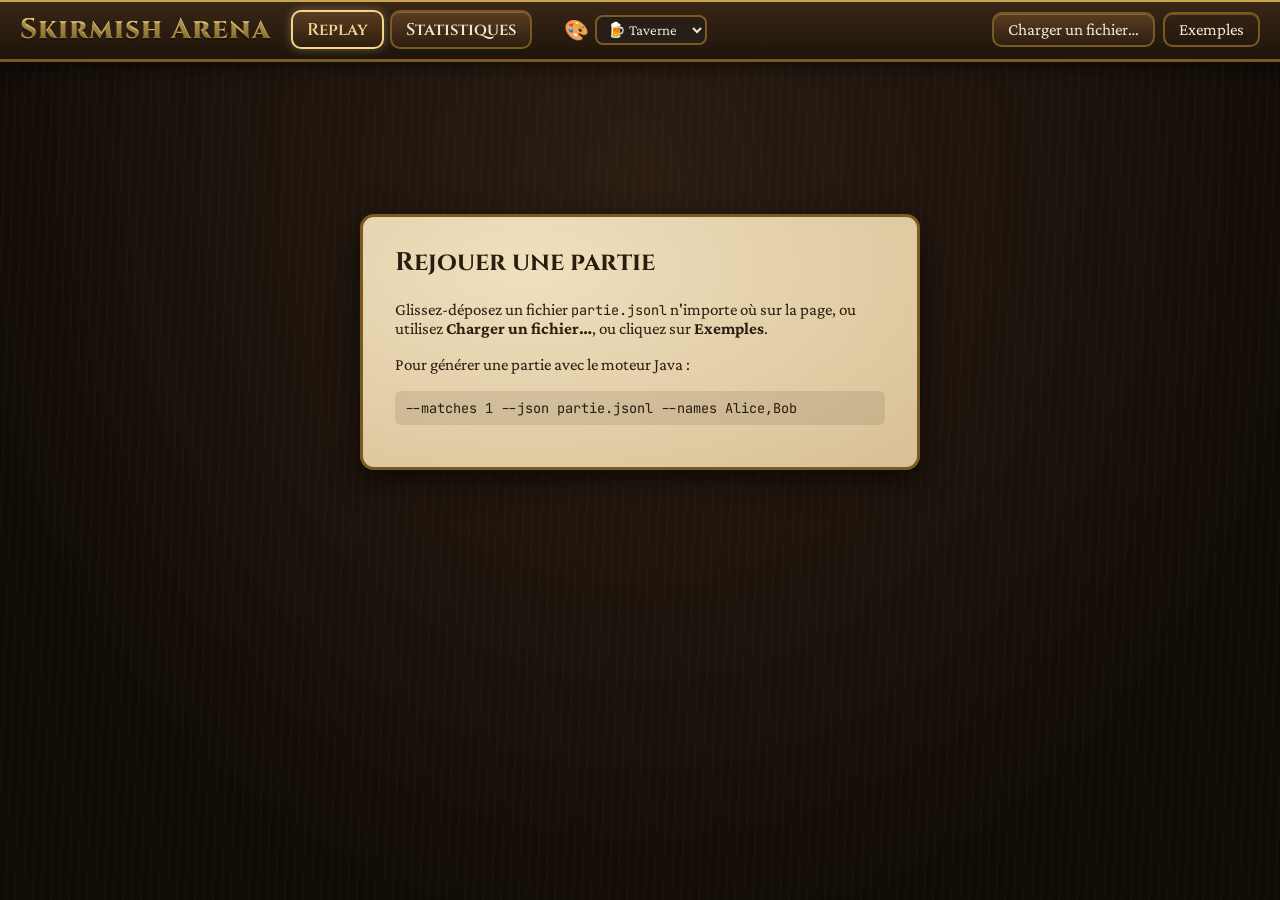
==== web/index.html @ 4227507c "Web: music themes, full-window layout, design themes with real assets - Four music themes to pick (e" ====
<!doctype html>
<html lang="fr">
<head>
  <meta charset="utf-8">
  <meta name="viewport" content="width=device-width, initial-scale=1">
  <title>Skirmish Arena</title>
  <link rel="preconnect" href="https://fonts.googleapis.com">
  <link rel="stylesheet" href="https://fonts.googleapis.com/css2?family=Cinzel:wght@600;800&family=Crimson+Pro:wght@400;600&family=JetBrains+Mono:wght@400;600&display=swap">
  <link rel="stylesheet" href="css/arena.css">
</head>
<body>
  <header class="topbar">
    <h1 class="title">Skirmish Arena</h1>
    <nav class="tabs" role="tablist">
      <button class="tab is-active" role="tab" aria-selected="true" data-tab="replay">Replay</button>
      <button class="tab" role="tab" aria-selected="false" data-tab="stats">Statistiques</button>
    </nav>
    <label class="design-picker" title="Thème du design (D)">🎨
      <select id="design-theme" aria-label="Thème du design"></select>
    </label>
    <div class="loaders">
      <label class="btn">Charger un fichier…
        <input type="file" id="file-input" accept=".jsonl,.json,.txt" hidden>
      </label>
      <button class="btn btn-ghost" id="load-samples">Exemples</button>
    </div>
  </header>

  <main>
    <section id="tab-replay" class="tab-panel" role="tabpanel">
      <div id="replay-empty" class="empty">
        <div class="empty-card">
          <h2>Rejouer une partie</h2>
          <p>Glissez-déposez un fichier <code>partie.jsonl</code> n'importe où sur la page,
            ou utilisez <b>Charger un fichier…</b>, ou cliquez sur <b>Exemples</b>.</p>
          <p>Pour générer une partie avec le moteur Java&nbsp;:</p>
          <pre>--matches 1 --json partie.jsonl --names Alice,Bob</pre>
        </div>
      </div>

      <div id="replay" class="replay" hidden>
        <div class="arena">
          <div class="board-wrap">
            <div class="board" id="board" aria-live="polite"></div>
            <div class="fx-layer" id="fx-layer" aria-hidden="true"></div>
          </div>
          <div class="controls" id="controls">
            <div class="buttons">
              <button class="ctl" data-action="start" title="Début (Home)" aria-label="Début">⏮</button>
              <button class="ctl" data-action="prev-turn" title="Tour précédent (Maj+←)" aria-label="Tour précédent">⏪</button>
              <button class="ctl" data-action="prev" title="Événement précédent (←)" aria-label="Événement précédent">◀</button>
              <button class="ctl ctl-play" data-action="play" title="Lecture / pause (Espace)" aria-label="Lecture">▶</button>
              <button class="ctl" data-action="next" title="Événement suivant (→)" aria-label="Événement suivant">▶︎|</button>
              <button class="ctl" data-action="next-turn" title="Tour suivant (Maj+→)" aria-label="Tour suivant">⏩</button>
              <button class="ctl" data-action="end" title="Fin (End)" aria-label="Fin">⏭</button>
              <div class="sound">
                <button class="ctl" id="music-toggle" aria-pressed="true" title="Musique activée (B)" aria-label="Couper la musique">🎵</button>
                <select id="music-theme" aria-label="Thème musical" title="Thème musical"></select>
                <button class="ctl" id="sound-toggle" aria-pressed="true" title="Son activé (M)" aria-label="Couper le son">🔊</button>
                <input type="range" id="volume" min="0" max="100" value="60" aria-label="Volume">
              </div>
              <button class="ctl" id="fullscreen-toggle" title="Plein écran (F)" aria-label="Plein écran" aria-pressed="false">⛶</button>
              <label class="speed">Vitesse
                <select id="speed">
                  <option value="1">×1</option>
                  <option value="2" selected>×2</option>
                  <option value="4">×4</option>
                  <option value="8">×8</option>
                </select>
              </label>
            </div>
            <input type="range" id="scrubber" min="0" max="0" value="0" aria-label="Position dans la partie">
            <div class="position" id="position"></div>
          </div>
        </div>
        <aside class="log-panel">
          <h2>Journal</h2>
          <ol class="log" id="log"></ol>
        </aside>
        <div class="overlay" id="overlay" hidden></div>
      </div>
      <details class="hp-panel" id="hp-panel" hidden>
        <summary>📈 Points de vie au fil de la partie</summary>
        <div class="hp-chart" id="hp-chart" title="Cliquez pour aller à ce moment de la partie"></div>
      </details>
    </section>

    <section id="tab-stats" class="tab-panel" role="tabpanel" hidden>
      <div id="stats-empty" class="empty">
        <div class="empty-card">
          <h2>Statistiques de N matchs</h2>
          <p>Glissez-déposez un fichier <code>stats.json</code>, ou cliquez sur <b>Exemples</b>.</p>
          <p>Pour le générer avec le moteur Java&nbsp;:</p>
          <pre>--matches 1000 --stats-json stats.json --names Alice,Bob</pre>
        </div>
      </div>
      <div id="stats" class="stats" hidden></div>
    </section>
  </main>

  <footer class="credits" id="theme-credits"></footer>

  <div class="toast" id="toast" role="alert" hidden></div>
  <div class="tooltip" id="tooltip" hidden></div>
  <div class="card-zoom" id="card-zoom" hidden></div>

  <script src="js/replay.js"></script>
  <script src="js/logformat.js"></script>
  <script src="js/stats.js"></script>
  <script src="js/sound.js"></script>
  <script src="js/visuals.js"></script>
  <script src="js/themes.js"></script>
  <script src="js/fx.js"></script>
  <script src="js/view-replay.js"></script>
  <script src="js/view-stats.js"></script>
  <script src="data/sample-match.js"></script>
  <script src="data/sample-stats.js"></script>
  <script src="js/app.js"></script>
  <script>
    if (!window.Arena || !window.Arena.ReplayView) {
      const box = document.getElementById("toast");
      box.textContent = "Les scripts de la page n'ont pas pu être chargés. Ouvrez web/index.html dans Chrome, "
        + "Edge ou Firefox depuis le dossier du projet (pas dans un aperçu), avec les dossiers js/, css/ et data/ à côté.";
      box.hidden = false;
    }
  </script>
</body>
</html>
---- web/css/arena.css ----
/* Skirmish Arena — a Hearthstone-like tavern look: dark wood, gold frames, parchment. */
:root {
  color-scheme: dark;
  --wood-1: #2b1d12;
  --wood-2: #120c07;
  --gold-1: #f4d58d;
  --gold-2: #c9a44c;
  --gold-3: #7a5a22;
  --parchment-1: #efe0bf;
  --parchment-2: #d8c095;
  --ink: #2a1c0e;
  --text-primary: #f3e9d2;
  --text-secondary: #c8b89a;
  --text-muted: #9c8b6e;
  --surface-1: #1c1712;
  --surface-2: #261e17;
  --grid: #3a3027;
  --p1: #3987e5;
  --p2: #d95926;
  --neutral: #8a8580;
  --accent: #c9a44c;
  --hp: #c0392b;
  --armor: #9aa3ad;
  --mana: #3d8bfd;
  --cat-attack: #c0392b;
  --cat-defense: #5b7c99;
  --cat-resource: #2e86de;
  --cat-utility: #27ae60;
  --font-title: "Cinzel", Georgia, serif;
  --font-body: "Crimson Pro", Georgia, serif;
  --font-mono: "JetBrains Mono", Consolas, monospace;
}

* { box-sizing: border-box; }
html, body { margin: 0; min-height: 100%; }
body {
  background:
    repeating-linear-gradient(92deg, rgba(255, 255, 255, 0.015) 0 2px, transparent 2px 9px),
    radial-gradient(ellipse at 50% 20%, var(--wood-1), var(--wood-2) 75%);
  background-color: var(--wood-2);
  color: var(--text-primary);
  font-family: var(--font-body);
  font-size: 17px;
}
button, select, input { font: inherit; }
code, pre { font-family: var(--font-mono); font-size: 0.8em; }
[hidden] { display: none !important; }

/* ---------- Top bar ---------- */
.topbar {
  display: flex; flex-wrap: wrap; align-items: center; gap: 12px 20px;
  padding: 10px 20px;
  background: linear-gradient(#3a2716, #1e140b);
  border-bottom: 3px solid var(--gold-3);
  box-shadow: 0 2px 0 var(--gold-2) inset, 0 6px 18px rgba(0, 0, 0, 0.5);
}
.title {
  margin: 0; font-family: var(--font-title); font-weight: 800; font-size: 28px; letter-spacing: 1px;
  background: linear-gradient(var(--gold-1), var(--gold-2) 60%, var(--gold-3));
  -webkit-background-clip: text; background-clip: text; color: transparent;
  text-shadow: 0 2px 0 rgba(0, 0, 0, 0.25);
}
.tabs { display: flex; gap: 6px; }
.tab, .btn, .ctl {
  cursor: pointer; color: var(--text-primary);
  background: linear-gradient(#5a3d20, #2e1e10);
  border: 2px solid var(--gold-3); border-radius: 10px;
  box-shadow: inset 0 1px 0 rgba(255, 220, 150, 0.25);
  padding: 6px 14px;
}
.tab { font-family: var(--font-title); font-weight: 600; }
.tab.is-active { border-color: var(--gold-1); color: var(--gold-1); box-shadow: 0 0 10px rgba(244, 213, 141, 0.35); }
.tab:hover, .btn:hover, .ctl:hover { border-color: var(--gold-2); }
.tab:focus-visible, .btn:focus-within, .ctl:focus-visible, select:focus-visible, input:focus-visible,
.log li:focus-visible { outline: 2px solid var(--gold-1); outline-offset: 2px; }
.loaders { margin-left: auto; display: flex; gap: 8px; }
.btn-ghost { background: transparent; }

main { padding: 16px; }

/* ---------- Empty states ---------- */
.empty { display: grid; place-items: center; min-height: 60vh; }
.empty-card {
  max-width: 560px; padding: 28px 32px; color: var(--ink);
  background: radial-gradient(ellipse at 30% 20%, var(--parchment-1), var(--parchment-2));
  border: 3px solid var(--gold-3); border-radius: 14px; box-shadow: 0 10px 30px rgba(0, 0, 0, 0.6);
}
.empty-card h2 { font-family: var(--font-title); margin-top: 0; }
.empty-card pre { background: rgba(42, 28, 14, 0.1); padding: 8px 10px; border-radius: 6px; white-space: pre-wrap; }
body.dragging .empty-card { outline: 3px dashed var(--gold-1); outline-offset: 8px; }

/* ---------- Replay layout ---------- */
/* The game fills the window under the top bar; the HP section sits below it. */
.replay {
  position: relative; display: grid; grid-template-columns: minmax(0, 1fr) 360px; gap: 16px;
  /* min-height, not height: on a small window the board keeps its size and the page scrolls
     instead of the board overlapping the controls. */
  min-height: calc(100dvh - var(--topbar-h, 64px) - 32px);
}
.arena { display: grid; grid-template-rows: 1fr auto; gap: 12px; }
@media (max-width: 1100px) { .replay { grid-template-columns: minmax(0, 1fr); } }

.board {
  position: relative; display: grid; grid-template-rows: auto auto 1fr auto 1fr auto auto; gap: 8px;
  height: 100%; min-height: 560px; padding: 14px;
  background:
    radial-gradient(ellipse at 50% 50%, rgba(255, 245, 220, 0.45), transparent 65%),
    radial-gradient(ellipse at 50% 50%, #c4aa7a, #97794f 70%, #6e5536);
  border: 12px solid transparent; border-radius: 26px;
  border-image: linear-gradient(135deg, var(--gold-1), var(--gold-3) 30%, var(--gold-2) 55%, var(--gold-3) 80%, var(--gold-1)) 1;
  box-shadow: inset 0 0 60px rgba(40, 25, 10, 0.75), 0 12px 30px rgba(0, 0, 0, 0.6);
  color: var(--ink);
}
.side { display: grid; grid-template-columns: 1fr auto 1fr; align-items: center; gap: 12px; }
.side-info { display: flex; flex-direction: column; gap: 6px; }
.side-info.right { align-items: flex-end; }

.hand { display: flex; justify-content: center; min-height: 92px; padding: 0 8px; }
.hand .card { margin: 0 -3px; transition: transform 0.2s; }
.hand .card:hover { transform: translateY(-10px) scale(1.05); z-index: 2; }

.card {
  position: relative; width: 84px; height: 96px; padding: 16px 4px 4px;
  background: linear-gradient(var(--parchment-1), var(--parchment-2));
  border: 2px solid var(--gold-3); border-radius: 8px;
  box-shadow: 0 3px 6px rgba(0, 0, 0, 0.45);
  font-size: 12px; line-height: 1.1; text-align: center; color: var(--ink);
  display: flex; flex-direction: column; justify-content: space-between;
}
.card-name { font-weight: 600; font-size: 12.5px; overflow-wrap: break-word; hyphens: auto; }
.card-cat { font-family: var(--font-mono); font-size: 9px; letter-spacing: 0.5px; color: #fff; border-radius: 3px; padding: 1px 0; }
.card[data-cat="ATTACK"] .card-cat { background: var(--cat-attack); }
.card[data-cat="DEFENSE"] .card-cat { background: var(--cat-defense); }
.card[data-cat="RESOURCE"] .card-cat { background: var(--cat-resource); }
.card[data-cat="UTILITY"] .card-cat { background: var(--cat-utility); }
.cost {
  position: absolute; top: -9px; left: -9px; width: 26px; height: 26px;
  display: grid; place-items: center; font-family: var(--font-title); font-weight: 800; font-size: 14px; color: #fff;
  background: radial-gradient(circle at 35% 30%, #9cc8ff, var(--mana) 55%, #1b4f9c);
  border: 2px solid #0e2f60; transform: rotate(45deg); border-radius: 6px;
}
.cost > span { transform: rotate(-45deg); }
.card.is-new { box-shadow: 0 0 0 3px var(--gold-1), 0 0 16px var(--gold-1); }

.hero-block { display: flex; align-items: center; gap: 16px; }
.hero {
  position: relative; width: 104px; height: 124px; border-radius: 52px 52px 18px 18px;
  display: grid; place-items: center; font-size: 46px;
  border: 5px solid var(--gold-2); box-shadow: 0 0 0 2px var(--gold-3), 0 6px 14px rgba(0, 0, 0, 0.55);
  background: radial-gradient(circle at 50% 35%, #6b5a45, #2a2117);
}
.hero[data-class="Mage"] { background: radial-gradient(circle at 50% 35%, #6f7fe0, #2c1e5c); }
.hero[data-class="Tank"] { background: radial-gradient(circle at 50% 35%, #9aa3ad, #3b424b); }
.hero[data-class="Swordsman"] { background: radial-gradient(circle at 50% 35%, #d65c4a, #5a1510); }
.hero[data-class="Assassin"] { background: radial-gradient(circle at 50% 35%, #7c6fb5, #1e1b2e); }
.hero[data-class="Cleric"] { background: radial-gradient(circle at 50% 35%, #fff1b8, #b98a19); }
.hero.is-current { box-shadow: 0 0 0 2px var(--gold-3), 0 0 22px 6px rgba(244, 213, 141, 0.8); }
.hero.is-dead { filter: grayscale(1) brightness(0.6); }
.gem {
  position: absolute; min-width: 34px; height: 34px; padding: 0 4px; display: grid; place-items: center;
  font-family: var(--font-title); font-weight: 800; font-size: 17px; color: #fff; text-shadow: 0 1px 2px #000;
  border: 2px solid #2a1c0e;
}
.gem-hp { right: -12px; bottom: -8px; border-radius: 50% 50% 50% 50% / 60% 60% 40% 40%;
  background: radial-gradient(circle at 35% 30%, #ff8a7a, var(--hp) 60%, #6b140c); }
.gem-armor { right: -12px; top: -6px; border-radius: 6px 6px 16px 16px;
  background: radial-gradient(circle at 35% 30%, #e6ebf0, var(--armor) 60%, #4a5159); }
.side-info { color: #fff6e0; text-shadow: 0 1px 2px rgba(0, 0, 0, 0.9), 0 0 6px rgba(0, 0, 0, 0.6); }
.hero-name { font-family: var(--font-title); font-weight: 800; font-size: 20px; }
.hero-label { font-size: 15px; }
.power {
  width: 58px; height: 58px; border-radius: 50%; display: grid; place-items: center; text-align: center;
  font-size: 10px; line-height: 1.05; padding: 6px; color: #fff; text-shadow: 0 1px 2px #000;
  background: radial-gradient(circle at 40% 35%, #8a6b3a, #3b2912); border: 3px solid var(--gold-2);
  position: relative;
}
.power .cost { width: 20px; height: 20px; font-size: 11px; top: -6px; left: 50%; margin-left: -10px; }
.power.is-used { filter: grayscale(0.8) brightness(0.7); box-shadow: 0 0 12px var(--gold-1); }

.mana { display: flex; gap: 3px; align-items: center; font-family: var(--font-title); font-weight: 800; font-size: 17px; }
.crystal { width: 13px; height: 13px; transform: rotate(45deg); border-radius: 3px; border: 1px solid #cfe4ff; background: rgba(10, 20, 40, 0.35); }
.crystal.is-full { background: radial-gradient(circle at 35% 30%, #cfe4ff, var(--mana) 60%, #1b4f9c); }
.crystal.is-spent { background: #274a78; border-color: #6d8fbf; }
.deck-pile { font-size: 15px; }
.badges { display: flex; gap: 4px; flex-wrap: wrap; }
.badge {
  font-size: 12px; font-family: var(--font-mono); padding: 2px 6px; border-radius: 10px; text-shadow: none;
  background: #2a1c0e; color: var(--parchment-1); border: 1px solid var(--gold-2);
}

.minions { display: flex; justify-content: center; align-items: center; gap: 10px; min-height: 104px; }
.minion {
  position: relative; width: 70px; height: 92px; border-radius: 50% / 45%;
  display: grid; place-items: center; text-align: center; font-size: 11px; font-weight: 600; line-height: 1.05;
  padding: 10px 6px; color: #fff; text-shadow: 0 1px 2px #000;
  background: radial-gradient(circle at 50% 35%, #8d7654, #3b2c19);
  border: 3px solid var(--gold-2); box-shadow: 0 4px 8px rgba(0, 0, 0, 0.5);
}
.minion.is-taunt { border-radius: 12px 12px 40% 40%; border: 5px solid #8e9aa6; box-shadow: 0 0 0 2px #3b424b, 0 4px 8px rgba(0, 0, 0, 0.5); }
.minion .stat {
  position: absolute; bottom: -8px; width: 26px; height: 26px; border-radius: 50%; display: grid; place-items: center;
  font-family: var(--font-title); font-weight: 800; font-size: 14px; border: 2px solid #2a1c0e;
}
.minion .atk { left: -6px; background: radial-gradient(circle at 35% 30%, #ffe08a, #d4a017 60%, #7a5a00); }
.minion .hp { right: -6px; background: radial-gradient(circle at 35% 30%, #ff8a7a, var(--hp) 60%, #6b140c); }
.minion .hp.is-hurt { color: #ffd0c8; }
.minion.is-acting { box-shadow: 0 0 18px 6px rgba(244, 213, 141, 0.9); transform: translateY(-4px); }
.minion.is-hit { animation: shake 0.35s; }

.center-line {
  display: grid; grid-template-columns: 1fr auto 1fr; align-items: center; gap: 10px; padding-right: 36%;
  font-family: var(--font-title); color: var(--ink);
}
.center-line::before, .center-line::after { content: ""; height: 2px; background: linear-gradient(90deg, transparent, var(--gold-3), transparent); }
.turn-banner {
  padding: 4px 18px; border-radius: 16px; font-weight: 800; font-size: 16px;
  background: linear-gradient(var(--gold-1), var(--gold-2)); border: 2px solid var(--gold-3); color: var(--ink);
  box-shadow: 0 2px 6px rgba(0, 0, 0, 0.4);
}

.action {
  position: absolute; right: 18px; top: 50%; transform: translateY(-50%); z-index: 5; pointer-events: none;
  min-width: 200px; max-width: 34%; padding: 10px 16px; border-radius: 12px; text-align: center;
  background: rgba(20, 12, 5, 0.88); color: var(--text-primary); border: 2px solid var(--gold-2);
  box-shadow: 0 8px 20px rgba(0, 0, 0, 0.6); font-size: 16px; animation: pop 0.25s ease-out;
}
.action .who { display: block; font-family: var(--font-title); color: var(--gold-1); font-size: 13px; }
.float {
  position: absolute; z-index: 6; font-family: var(--font-title); font-weight: 800; font-size: 34px;
  -webkit-text-stroke: 1.5px #1a0d05; text-shadow: 0 2px 6px #000; pointer-events: none; animation: float-up 1s ease-out forwards;
}
.float.is-damage { color: #ff5a4a; }
.float.is-heal { color: #7dff8a; }
.float.is-armor { color: #d9e2ea; }

@keyframes pop { from { transform: translateY(-50%) scale(0.85); opacity: 0; } }
@keyframes float-up { from { transform: translateY(0); opacity: 1; } to { transform: translateY(-40px); opacity: 0; } }
@keyframes shake { 25% { transform: translateX(-4px); } 75% { transform: translateX(4px); } }
@media (prefers-reduced-motion: reduce) {
  *, *::before, *::after { animation: none !important; transition: none !important; }
}

/* ---------- Controls ---------- */
.controls {
  padding: 10px 14px; border-radius: 12px;
  background: linear-gradient(#3a2716, #1e140b); border: 2px solid var(--gold-3);
  display: grid; gap: 8px;
}
.buttons { display: flex; flex-wrap: wrap; gap: 6px; align-items: center; }
.ctl { min-width: 44px; padding: 6px 10px; }
.ctl-play { min-width: 64px; color: var(--gold-1); }
.sound { display: flex; align-items: center; gap: 6px; margin-left: auto; }
.sound input { width: 90px; accent-color: var(--gold-2); }
.sound select, .speed select { background: var(--surface-2); color: var(--text-primary); border: 1px solid var(--gold-3); border-radius: 6px; padding: 3px 6px; }
#fullscreen-toggle[aria-pressed="true"] { color: var(--gold-1); border-color: var(--gold-1); }
#sound-toggle[aria-pressed="false"], #music-toggle[aria-pressed="false"] { filter: grayscale(1); opacity: 0.6; text-decoration: line-through; }
.speed { color: var(--text-secondary); display: flex; gap: 6px; align-items: center; }
.speed select { background: var(--surface-2); color: var(--text-primary); border: 1px solid var(--gold-3); border-radius: 6px; padding: 3px 6px; }
#scrubber { width: 100%; accent-color: var(--gold-2); }
.position { color: var(--text-secondary); font-size: 14px; }

/* ---------- Log ---------- */
.log-panel {
  /* height 0 + min-height 100%: the journal fills the row without making the row taller. */
  display: flex; flex-direction: column; height: 0; min-height: 100%;
  background: linear-gradient(var(--parchment-1), var(--parchment-2)); color: var(--ink);
  border: 3px solid var(--gold-3); border-radius: 12px; box-shadow: 0 10px 24px rgba(0, 0, 0, 0.5);
}
.log-panel h2 { margin: 0; padding: 8px 14px; font-family: var(--font-title); font-size: 18px; border-bottom: 2px solid var(--gold-3); }
.log { list-style: none; margin: 0; padding: 6px 0; overflow: auto; font-family: var(--font-mono); font-size: 11.5px; }
.log li { padding: 1px 10px; white-space: pre-wrap; cursor: pointer; border-left: 3px solid transparent; }
.log li:hover { background: rgba(122, 90, 34, 0.15); }
.log li.is-past { color: #5a4630; }
.log li.is-future { color: #a08c6d; }
.log li.is-current { background: rgba(201, 164, 76, 0.4); border-left-color: var(--gold-3); color: var(--ink); font-weight: 600; }
.log li.is-separator { color: #7a5a22; }

/* ---------- Overlays (setup, result) ---------- */
.overlay {
  position: absolute; inset: 0; z-index: 10; display: grid; place-items: center; padding: 20px;
  background: rgba(10, 6, 3, 0.72); border-radius: 18px;
}
.panel {
  width: min(980px, 100%); max-height: 100%; overflow: auto; padding: 20px 24px; color: var(--ink);
  background: radial-gradient(ellipse at 30% 10%, var(--parchment-1), var(--parchment-2));
  border: 4px solid var(--gold-3); border-radius: 16px; box-shadow: 0 16px 40px rgba(0, 0, 0, 0.7);
}
.panel h2 { font-family: var(--font-title); margin: 0 0 12px; text-align: center; }
.setup-grid { display: grid; grid-template-columns: repeat(auto-fit, minmax(300px, 1fr)); gap: 18px; }
.setup-player h3 { margin: 0 0 4px; font-family: var(--font-title); display: flex; align-items: center; gap: 8px; }
.setup-player .swatch { width: 12px; height: 12px; border-radius: 3px; display: inline-block; }
.setup-player dl { margin: 6px 0; display: grid; grid-template-columns: auto 1fr; gap: 2px 10px; font-size: 15px; }
.setup-player dt { font-weight: 600; }
.setup-player dd { margin: 0; }
.deck-group { margin: 4px 0; font-size: 14px; }
.deck-group b { font-family: var(--font-mono); font-size: 11px; color: #fff; padding: 1px 5px; border-radius: 3px; margin-right: 4px; }
.deck-group[data-cat="ATTACK"] b { background: var(--cat-attack); }
.deck-group[data-cat="DEFENSE"] b { background: var(--cat-defense); }
.deck-group[data-cat="RESOURCE"] b { background: var(--cat-resource); }
.deck-group[data-cat="UTILITY"] b { background: var(--cat-utility); }
.curve { display: flex; gap: 6px; align-items: flex-end; height: 70px; margin: 8px 0 18px; }
.curve div { flex: 1; background: var(--gold-3); border-radius: 4px 4px 0 0; position: relative; min-height: 2px; }
.curve div span { position: absolute; bottom: -18px; left: 0; right: 0; text-align: center; font-size: 12px; font-family: var(--font-mono); }
.curve div em { position: absolute; top: -17px; left: 0; right: 0; text-align: center; font-size: 12px; font-style: normal; }
.panel-actions { display: flex; justify-content: center; gap: 10px; margin-top: 14px; }
.panel .btn-ghost { color: var(--ink); border-color: var(--gold-3); }
.result-banner { text-align: center; font-family: var(--font-title); font-size: 34px; font-weight: 800; margin: 4px 0 10px; }
.result-table { margin: 0 auto; border-collapse: collapse; font-size: 16px; }
.result-table th, .result-table td { padding: 4px 14px; border-bottom: 1px solid rgba(122, 90, 34, 0.4); text-align: center; }

/* ---------- Statistics ---------- */
.stats { display: grid; gap: 16px; }
.stats-head { display: flex; flex-wrap: wrap; align-items: baseline; gap: 8px 16px; }
.stats-head h2 { font-family: var(--font-title); margin: 0; color: var(--gold-1); }
.stats-head p { margin: 0; color: var(--text-secondary); }
.tiles { display: grid; grid-template-columns: repeat(auto-fit, minmax(170px, 1fr)); gap: 12px; }
.tile, .chart-card {
  background: var(--surface-1); border: 2px solid var(--gold-3); border-radius: 12px; padding: 12px 14px;
  box-shadow: inset 0 1px 0 rgba(244, 213, 141, 0.12);
}
.tile .label { color: var(--text-secondary); font-size: 14px; display: flex; align-items: center; gap: 6px; }
.tile .value { font-family: var(--font-title); font-size: 30px; font-weight: 800; color: var(--text-primary); }
.tile .sub { color: var(--text-muted); font-size: 13px; }
.swatch { width: 12px; height: 12px; border-radius: 3px; display: inline-block; flex: none; }
.charts { display: grid; grid-template-columns: repeat(auto-fit, minmax(460px, 1fr)); gap: 16px; align-items: start; }
.chart-card h3 { margin: 0 0 2px; font-family: var(--font-title); font-size: 17px; color: var(--text-primary); }
.chart-card .caption { margin: 0 0 8px; color: var(--text-secondary); font-size: 14px; }
.chart-card svg { width: 100%; height: auto; display: block; overflow: visible; }
.chart-card svg text { fill: var(--text-secondary); font-family: var(--font-body); font-size: 17px; }
.chart-card svg .value-label { fill: var(--text-primary); font-weight: 600; font-size: 18px; }
.chart-card svg .axis { stroke: var(--grid); }
.chart-card svg .grid { stroke: var(--grid); stroke-dasharray: 2 4; }
.chart-card svg .mark:hover { opacity: 0.85; }
.legend { display: flex; flex-wrap: wrap; gap: 6px 16px; margin-top: 8px; color: var(--text-secondary); font-size: 14px; }
.legend span { display: inline-flex; align-items: center; gap: 6px; }
.table-toggle { justify-self: start; }
.table-wrap { max-height: 420px; overflow: auto; border: 2px solid var(--gold-3); border-radius: 12px; }
.data-table { width: 100%; border-collapse: collapse; font-family: var(--font-mono); font-size: 12px; background: var(--surface-1); }
.data-table th { position: sticky; top: 0; background: var(--surface-2); color: var(--gold-1); text-align: left; }
.data-table th, .data-table td { padding: 4px 10px; border-bottom: 1px solid var(--grid); }

/* ---------- Toast & tooltip ---------- */
.toast {
  position: fixed; left: 50%; bottom: 20px; transform: translateX(-50%); z-index: 50; max-width: 90vw;
  padding: 10px 16px; border-radius: 10px; background: #5a1510; border: 2px solid #ff8a7a; color: #fff;
}
.tooltip {
  position: fixed; z-index: 60; pointer-events: none; padding: 6px 10px; border-radius: 8px; font-size: 14px;
  background: var(--surface-2); color: var(--text-primary); border: 1px solid var(--gold-2); box-shadow: 0 6px 14px rgba(0, 0, 0, 0.5);
}

@media (max-width: 700px) {
  body { font-size: 16px; }
  main { padding: 10px; }
  .board { min-height: 0; padding: 8px; border-width: 6px; }
  .side { grid-template-columns: 1fr; justify-items: center; gap: 4px; }
  .side-info, .side-info.right { align-items: center; text-align: center; }
  .center-line { padding-right: 0; }
  .action { position: static; transform: none; max-width: none; margin: 0 auto; }
  .hand { flex-wrap: wrap; row-gap: 12px; }
  .charts { grid-template-columns: minmax(0, 1fr); }
  .hero { width: 80px; height: 96px; font-size: 34px; }
  .card { width: 64px; height: 82px; }
  .card-name { font-size: 10.5px; }
  .minion { width: 54px; height: 74px; font-size: 9px; }
  .loaders { margin-left: 0; }
}

/* ---------- Icons, card zoom ---------- */
.card-icon { font-size: 22px; line-height: 1; }
.card { padding-top: 12px; }
.minion { grid-template-rows: auto auto; align-content: center; }
.minion-icon { display: block; font-size: 24px; line-height: 1.1; text-shadow: none; }
.card-zoom { position: fixed; z-index: 70; pointer-events: none; }
.big-card {
  position: relative; width: 190px; min-height: 260px; padding: 22px 14px 12px; text-align: center; color: var(--ink);
  display: flex; flex-direction: column; align-items: center; gap: 8px;
  background: radial-gradient(ellipse at 50% 25%, #fff6de, var(--parchment-1) 40%, var(--parchment-2));
  border: 4px solid var(--gold-2); border-radius: 16px; box-shadow: 0 0 0 2px var(--gold-3), 0 16px 34px rgba(0, 0, 0, 0.7);
}
.big-card .cost { width: 40px; height: 40px; top: -14px; left: -14px; font-size: 22px; }
.big-card-art {
  width: 150px; height: 96px; display: grid; place-items: center; font-size: 58px; border-radius: 50% / 40%;
  background: radial-gradient(circle at 50% 40%, #fffaf0, #c9b28a); border: 3px solid var(--gold-3);
  box-shadow: inset 0 0 18px rgba(80, 50, 10, 0.5);
}
.big-card-name { font-family: var(--font-title); font-weight: 800; font-size: 18px; line-height: 1.1; }
.big-card-text { font-size: 16px; line-height: 1.25; min-height: 40px; }
.big-card-cat { margin-top: auto; font-family: var(--font-mono); font-size: 11px; color: #fff; padding: 2px 10px; border-radius: 8px; background: var(--gold-3); }
.big-card[data-cat="ATTACK"] .big-card-cat { background: var(--cat-attack); }
.big-card[data-cat="DEFENSE"] .big-card-cat { background: var(--cat-defense); }
.big-card[data-cat="RESOURCE"] .big-card-cat { background: var(--cat-resource); }
.big-card[data-cat="UTILITY"] .big-card-cat { background: var(--cat-utility); }

/* ---------- Effects layer ---------- */
.board-wrap { position: relative; }
@media (max-width: 1100px) { .log-panel { height: 420px; min-height: 0; } }
.fx-layer { position: absolute; inset: 0; pointer-events: none; z-index: 8; }
.fx-layer > * { position: absolute; left: 0; top: 0; transform: translate(-50%, -50%); will-change: transform, opacity; }
.fx-reveal { z-index: 3; }
.fx-reveal .big-card { box-shadow: 0 0 0 2px var(--gold-3), 0 0 40px rgba(244, 213, 141, 0.8), 0 16px 34px rgba(0, 0, 0, 0.7); }
.fx-banner { z-index: 4; white-space: nowrap; }
.fx-banner span {
  display: block; padding: 10px 60px; font-family: var(--font-title); font-weight: 800; font-size: 34px; color: var(--ink);
  background: linear-gradient(90deg, transparent, var(--gold-1) 15%, var(--gold-2) 50%, var(--gold-1) 85%, transparent);
  text-shadow: 0 1px 0 rgba(255, 255, 255, 0.5);
}
.fx-projectile { width: 34px; height: 34px; border-radius: 50%; z-index: 2; }
.fx-fire { background: radial-gradient(circle, #fff6b0, #ff9d2e 45%, #d9380f 70%, transparent 72%); box-shadow: 0 0 22px 10px rgba(255, 110, 20, 0.75), -18px 0 26px rgba(255, 60, 0, 0.4); }
.fx-frost { background: radial-gradient(circle, #ffffff, #9fe0ff 45%, #3a8ee6 70%, transparent 72%); box-shadow: 0 0 22px 8px rgba(120, 200, 255, 0.8); border-radius: 30%; }
.fx-holy { background: radial-gradient(circle, #ffffff, #ffe98a 50%, transparent 72%); box-shadow: 0 0 26px 12px rgba(255, 230, 140, 0.8); }
.fx-blade { width: 44px; height: 10px; border-radius: 5px; background: linear-gradient(90deg, #eef3f7, #9aa3ad); box-shadow: 0 0 12px 4px rgba(230, 240, 255, 0.7); }
.fx-strike { background: radial-gradient(circle, #fff, #f0c27a 50%, transparent 72%); box-shadow: 0 0 16px 6px rgba(240, 190, 110, 0.7); }
.fx-shield { width: 64px; height: 64px; border-radius: 50%; border: 5px solid #e6ebf0; box-shadow: 0 0 20px 6px rgba(220, 230, 240, 0.8), inset 0 0 18px rgba(220, 230, 240, 0.6); }
.fx-arcane { background: radial-gradient(circle, #fff, #c9a6ff 45%, #7a3df0 70%, transparent 72%); box-shadow: 0 0 20px 8px rgba(160, 110, 255, 0.7); }
.fx-wave { width: 60px; height: 60px; border-radius: 50%; border: 6px solid rgba(255, 230, 140, 0.9); box-shadow: 0 0 30px rgba(255, 230, 140, 0.8); }
.fx-wave.fx-blade { height: 60px; background: none; border-color: rgba(230, 240, 255, 0.9); border-style: dashed; }
.fx-flash { width: 120px; height: 120px; border-radius: 50%; background: radial-gradient(circle, rgba(255, 90, 60, 0.95), rgba(255, 40, 20, 0.4) 45%, transparent 70%); }
.fx-vignette { left: 50%; top: 50%; width: 100%; height: 100%; background: radial-gradient(ellipse at center, transparent 45%, rgba(200, 20, 10, 0.55)); }
.fx-particle { width: 8px; height: 8px; border-radius: 50%; }
.fx-particle.is-red { background: #ff6a3d; box-shadow: 0 0 6px #ff3b1f; }
.fx-particle.is-white { background: #f4f7fa; box-shadow: 0 0 6px #fff; }
.fx-particle.is-gold { background: var(--gold-1); box-shadow: 0 0 8px var(--gold-1); }
.fx-particle.is-green { background: #7dff8a; box-shadow: 0 0 8px #3fe060; }
.fx-particle.is-poison { background: #9be15d; box-shadow: 0 0 6px #4caf50; width: 10px; height: 10px; }
.fx-particle.is-frost { background: #d9f3ff; box-shadow: 0 0 8px #7cc8ff; border-radius: 2px; }
.fx-particle.is-stone { background: #8d7654; border-radius: 2px; }
.fx-aura { width: 150px; height: 150px; border-radius: 50%; }
.fx-aura.fx-heal { background: radial-gradient(circle, rgba(125, 255, 138, 0.55), transparent 65%); }
.fx-aura.fx-armor { border: 6px solid rgba(220, 230, 240, 0.9); box-shadow: 0 0 24px rgba(220, 230, 240, 0.8), inset 0 0 24px rgba(220, 230, 240, 0.5); }
.fx-aura.fx-frost { background: radial-gradient(circle, rgba(220, 245, 255, 0.8), rgba(120, 200, 255, 0.4) 50%, transparent 68%); }
.fx-aura.fx-poison { background: radial-gradient(circle, rgba(155, 225, 93, 0.6), transparent 65%); }
.fx-aura.fx-evade { background: radial-gradient(circle, rgba(255, 255, 255, 0.5), transparent 60%); }
.fx-aura.fx-buff { background: radial-gradient(circle, rgba(244, 213, 141, 0.6), transparent 65%); }
.fx-dust { width: 90px; height: 28px; border-radius: 50%; background: radial-gradient(ellipse, rgba(120, 95, 60, 0.7), transparent 70%); }
.fx-ghost { z-index: 1; }
.fx-rays {
  width: 420px; height: 420px; border-radius: 50%; z-index: 0;
  background: repeating-conic-gradient(rgba(244, 213, 141, 0.55) 0 10deg, transparent 10deg 24deg);
  mask-image: radial-gradient(circle, #000 20%, transparent 70%); -webkit-mask-image: radial-gradient(circle, #000 20%, transparent 70%);
}
.fx-confetti { width: 9px; height: 14px; border-radius: 2px; transform: none; }

/* ---------- HP chart ---------- */
.hp-panel {
  margin-top: 16px; border-radius: 12px; background: var(--surface-1); border: 2px solid var(--gold-3);
}
.hp-panel > summary {
  cursor: pointer; list-style: none; padding: 8px 14px; font-family: var(--font-title); font-size: 16px;
  color: var(--gold-1); display: flex; align-items: center; gap: 8px; user-select: none;
}
.hp-panel > summary::-webkit-details-marker { display: none; }
.hp-panel > summary::after { content: "▾"; margin-left: auto; transition: transform 0.2s; }
.hp-panel:not([open]) > summary::after { transform: rotate(-90deg); }
.hp-panel > summary:hover { color: #fff3cf; }
.hp-panel > summary:focus-visible { outline: 2px solid var(--gold-1); outline-offset: 2px; border-radius: 10px; }
.hp-chart { padding: 0 12px 4px; cursor: pointer; }
.hp-head { display: flex; flex-wrap: wrap; justify-content: flex-end; gap: 6px 16px; color: var(--text-secondary); font-size: 14px; }
.hp-head .legend { margin: 0; }
.hp-chart svg { width: 100%; height: auto; display: block; overflow: visible; }
.hp-chart svg text { fill: var(--text-secondary); font-family: var(--font-body); font-size: 13px; }
.hp-chart .grid { stroke: var(--grid); stroke-dasharray: 2 4; }
.hp-chart .hp-dot { stroke: var(--surface-1); stroke-width: 2; }
.hp-chart .hp-label { fill: var(--text-primary); font-weight: 600; }
.hp-chart .hp-star { fill: var(--gold-1); font-size: 15px; }
.hp-chart .hp-cursor line { stroke: var(--gold-1); stroke-width: 2; }
@media (max-width: 700px) { .big-card { width: 160px; min-height: 220px; } .fx-banner span { font-size: 22px; padding: 8px 30px; } }

/* ---------- Short windows (laptops): a denser board so the game still fits on one screen ---------- */
@media (max-height: 900px) and (min-width: 1101px) {
  main { padding: 10px 16px; }
  .board { gap: 4px; padding: 8px; border-width: 8px; min-height: 0; }
  .hero { width: 76px; height: 90px; font-size: 34px; }
  .hand { min-height: 70px; }
  .card { width: 64px; height: 72px; padding-top: 12px; }
  .minions { min-height: 78px; }
  .minion { width: 56px; height: 72px; padding: 6px 4px; }
  .minion-icon { font-size: 18px; }
  .power { width: 46px; height: 46px; font-size: 9px; }
  .controls { padding: 6px 10px; gap: 4px; }
}

/* ---------- Design themes (web/js/themes.js) ---------- */
/* Pictures from a theme: sized by the box that holds them, like the emoji they replace. */
.art { display: block; width: 1.25em; height: 1.25em; object-fit: contain; margin: 0 auto; pointer-events: none; }
.hero-art .art { width: 72px; height: 72px; }
.big-card-art .art { width: 96px; height: 96px; }
.setup-art .art { display: inline-block; width: 1.1em; height: 1.1em; vertical-align: -0.15em; }
.design-picker { display: flex; align-items: center; gap: 6px; margin-left: 12px; font-size: 20px; }
.design-picker select, #music-theme {
  color: var(--text-primary); background: var(--surface-2); border: 2px solid var(--gold-3); border-radius: 8px; padding: 4px 6px; font-size: 15px;
}
.credits { padding: 4px 16px 12px; font-size: 12px; color: var(--text-muted); text-align: right; }

/* Grimoire: night-blue stone, arcane violet, gold engraved SVG icons (game-icons.net). */
[data-theme="grimoire"] {
  --wood-1: #1d2140; --wood-2: #07081a;
  --gold-1: #f4d58d; --gold-2: #b9a0e8; --gold-3: #4b3c7a;
  --parchment-1: #2b2d4f; --parchment-2: #1b1c38; --ink: #e7e2ff;
  --text-primary: #ece8ff; --text-secondary: #b7b0d9; --text-muted: #8a84ad;
  --surface-2: #1e1f3d;
  --font-title: "Cinzel", Georgia, serif;
}
[data-theme="grimoire"] .topbar, [data-theme="grimoire"] .controls { background: linear-gradient(#262a52, #0e0f24); }
[data-theme="plein-air"] .topbar, [data-theme="plein-air"] .controls { background: linear-gradient(#2f7fb5, #1b5580); }
[data-theme="grimoire"] body {
  background:
    radial-gradient(circle at 20% 10%, rgba(185, 160, 232, 0.12), transparent 40%),
    radial-gradient(ellipse at 50% 20%, var(--wood-1), var(--wood-2) 75%);
}
[data-theme="grimoire"] .board {
  background:
    radial-gradient(ellipse at 50% 50%, rgba(185, 160, 232, 0.18), transparent 60%),
    repeating-conic-gradient(from 45deg, #232548 0 25%, #1d1f3f 0 50%) 0 0 / 48px 48px;
  color: var(--ink);
}
[data-theme="grimoire"] .hero,
[data-theme="grimoire"] .minion { background: radial-gradient(circle at 50% 35%, #3c3470, #120f2a); }
[data-theme="grimoire"] .card { color: var(--ink); }
[data-theme="grimoire"] .card-icon .art, [data-theme="grimoire"] .minion-icon .art { filter: drop-shadow(0 0 3px rgba(244, 213, 141, 0.6)); }
[data-theme="grimoire"] .side-info, [data-theme="grimoire"] .center-line { color: var(--ink); }

/* Plein air: a sunny meadow (JPG built from Kenney CC0 hex tiles), heroes as their home tile (PNG). */
[data-theme="plein-air"] {
  --wood-1: #5fa8d3; --wood-2: #1f5f8b;
  --gold-1: #fff3c4; --gold-2: #f2c14e; --gold-3: #8a5a19;
  --parchment-1: #fffaf0; --parchment-2: #f3e3c3;
}
[data-theme="plein-air"] body { background: linear-gradient(#8fd3f4, #3d8fc4 60%, #2d6e98); }
[data-theme="plein-air"] .board {
  background: linear-gradient(rgba(255, 255, 240, 0.18), rgba(255, 255, 240, 0.18)),
    url("../assets/plein-air/meadow.jpg") center / 720px auto repeat;
  box-shadow: inset 0 0 40px rgba(0, 40, 0, 0.45), 0 12px 30px rgba(0, 0, 0, 0.4);
}
[data-theme="plein-air"] .hero { background: radial-gradient(circle at 50% 35%, #bfe8ff, #4f9cc9); }
[data-theme="plein-air"] .hero-art .art { width: 84px; height: 98px; }
[data-theme="plein-air"] .minion {
  background: url("../assets/plein-air/minion-base.png") center / 100% auto no-repeat;
  border: none; border-radius: 0; box-shadow: none; filter: drop-shadow(0 4px 4px rgba(0, 0, 0, 0.45));
}
[data-theme="plein-air"] .minion.is-taunt { border: none; filter: drop-shadow(0 0 0 #3b424b) drop-shadow(0 0 4px #8e9aa6); }
[data-theme="plein-air"] .center-line, [data-theme="plein-air"] .side-info { color: #fff; text-shadow: 0 1px 3px rgba(0, 0, 0, 0.9); }
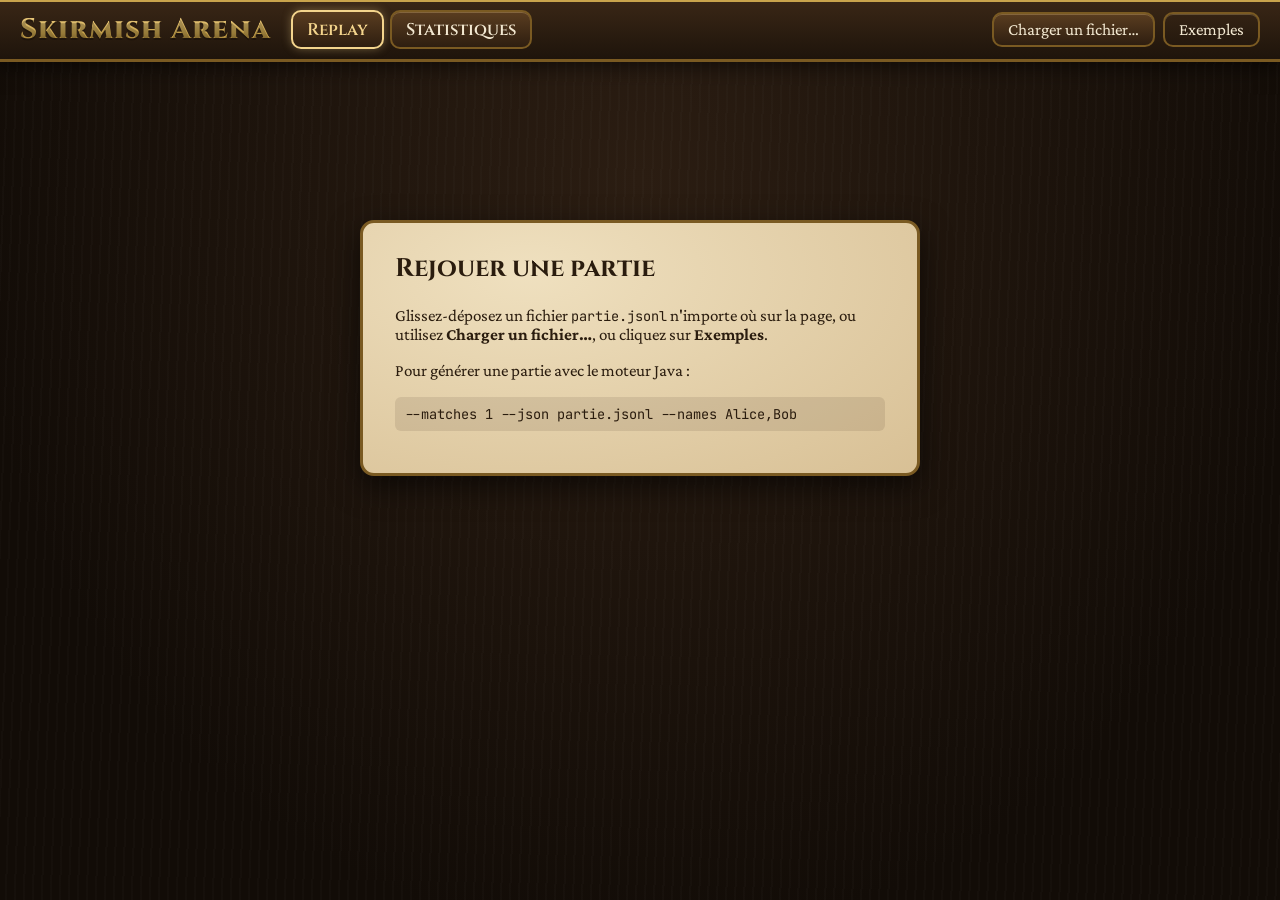
==== commit e853dae3: "Show the AIs talking in the web replay: speech bubbles, dialogue panel, THINK/SAY log lines Co-Autho" ====
--- a/web/index.html
+++ b/web/index.html
@@ -15,9 +15,6 @@
       <button class="tab is-active" role="tab" aria-selected="true" data-tab="replay">Replay</button>
       <button class="tab" role="tab" aria-selected="false" data-tab="stats">Statistiques</button>
     </nav>
-    <label class="design-picker" title="Thème du design (D)">🎨
-      <select id="design-theme" aria-label="Thème du design"></select>
-    </label>
     <div class="loaders">
       <label class="btn">Charger un fichier…
         <input type="file" id="file-input" accept=".jsonl,.json,.txt" hidden>
@@ -44,6 +41,7 @@
             <div class="board" id="board" aria-live="polite"></div>
             <div class="fx-layer" id="fx-layer" aria-hidden="true"></div>
           </div>
+          <div class="hp-chart" id="hp-chart" title="Cliquez pour aller à ce moment de la partie"></div>
           <div class="controls" id="controls">
             <div class="buttons">
               <button class="ctl" data-action="start" title="Début (Home)" aria-label="Début">⏮</button>
@@ -55,11 +53,9 @@
               <button class="ctl" data-action="end" title="Fin (End)" aria-label="Fin">⏭</button>
               <div class="sound">
                 <button class="ctl" id="music-toggle" aria-pressed="true" title="Musique activée (B)" aria-label="Couper la musique">🎵</button>
-                <select id="music-theme" aria-label="Thème musical" title="Thème musical"></select>
                 <button class="ctl" id="sound-toggle" aria-pressed="true" title="Son activé (M)" aria-label="Couper le son">🔊</button>
                 <input type="range" id="volume" min="0" max="100" value="60" aria-label="Volume">
               </div>
-              <button class="ctl" id="fullscreen-toggle" title="Plein écran (F)" aria-label="Plein écran" aria-pressed="false">⛶</button>
               <label class="speed">Vitesse
                 <select id="speed">
                   <option value="1">×1</option>
@@ -74,15 +70,13 @@
           </div>
         </div>
         <aside class="log-panel">
+          <h2 id="dialogue-title" hidden>Dialogue</h2>
+          <ol class="dialogue" id="dialogue" aria-live="polite" hidden></ol>
           <h2>Journal</h2>
           <ol class="log" id="log"></ol>
         </aside>
         <div class="overlay" id="overlay" hidden></div>
       </div>
-      <details class="hp-panel" id="hp-panel" hidden>
-        <summary>📈 Points de vie au fil de la partie</summary>
-        <div class="hp-chart" id="hp-chart" title="Cliquez pour aller à ce moment de la partie"></div>
-      </details>
     </section>
 
     <section id="tab-stats" class="tab-panel" role="tabpanel" hidden>
@@ -98,8 +92,6 @@
     </section>
   </main>
 
-  <footer class="credits" id="theme-credits"></footer>
-
   <div class="toast" id="toast" role="alert" hidden></div>
   <div class="tooltip" id="tooltip" hidden></div>
   <div class="card-zoom" id="card-zoom" hidden></div>
@@ -109,7 +101,6 @@
   <script src="js/stats.js"></script>
   <script src="js/sound.js"></script>
   <script src="js/visuals.js"></script>
-  <script src="js/themes.js"></script>
   <script src="js/fx.js"></script>
   <script src="js/view-replay.js"></script>
   <script src="js/view-stats.js"></script>
--- a/web/css/arena.css
+++ b/web/css/arena.css
@@ -90,19 +90,12 @@
 body.dragging .empty-card { outline: 3px dashed var(--gold-1); outline-offset: 8px; }
 
 /* ---------- Replay layout ---------- */
-/* The game fills the window under the top bar; the HP section sits below it. */
-.replay {
-  position: relative; display: grid; grid-template-columns: minmax(0, 1fr) 360px; gap: 16px;
-  /* min-height, not height: on a small window the board keeps its size and the page scrolls
-     instead of the board overlapping the controls. */
-  min-height: calc(100dvh - var(--topbar-h, 64px) - 32px);
-}
-.arena { display: grid; grid-template-rows: 1fr auto; gap: 12px; }
+.replay { position: relative; display: grid; grid-template-columns: minmax(0, 1fr) 380px; gap: 16px; }
 @media (max-width: 1100px) { .replay { grid-template-columns: minmax(0, 1fr); } }
 
 .board {
   position: relative; display: grid; grid-template-rows: auto auto 1fr auto 1fr auto auto; gap: 8px;
-  height: 100%; min-height: 560px; padding: 14px;
+  min-height: 640px; padding: 14px;
   background:
     radial-gradient(ellipse at 50% 50%, rgba(255, 245, 220, 0.45), transparent 65%),
     radial-gradient(ellipse at 50% 50%, #c4aa7a, #97794f 70%, #6e5536);
@@ -242,7 +235,7 @@
 
 /* ---------- Controls ---------- */
 .controls {
-  padding: 10px 14px; border-radius: 12px;
+  margin-top: 12px; padding: 10px 14px; border-radius: 12px;
   background: linear-gradient(#3a2716, #1e140b); border: 2px solid var(--gold-3);
   display: grid; gap: 8px;
 }
@@ -251,8 +244,6 @@
 .ctl-play { min-width: 64px; color: var(--gold-1); }
 .sound { display: flex; align-items: center; gap: 6px; margin-left: auto; }
 .sound input { width: 90px; accent-color: var(--gold-2); }
-.sound select, .speed select { background: var(--surface-2); color: var(--text-primary); border: 1px solid var(--gold-3); border-radius: 6px; padding: 3px 6px; }
-#fullscreen-toggle[aria-pressed="true"] { color: var(--gold-1); border-color: var(--gold-1); }
 #sound-toggle[aria-pressed="false"], #music-toggle[aria-pressed="false"] { filter: grayscale(1); opacity: 0.6; text-decoration: line-through; }
 .speed { color: var(--text-secondary); display: flex; gap: 6px; align-items: center; }
 .speed select { background: var(--surface-2); color: var(--text-primary); border: 1px solid var(--gold-3); border-radius: 6px; padding: 3px 6px; }
@@ -261,14 +252,30 @@
 
 /* ---------- Log ---------- */
 .log-panel {
-  /* height 0 + min-height 100%: the journal fills the row without making the row taller. */
-  display: flex; flex-direction: column; height: 0; min-height: 100%;
+  display: flex; flex-direction: column; max-height: calc(100vh - 110px); min-height: 400px;
   background: linear-gradient(var(--parchment-1), var(--parchment-2)); color: var(--ink);
   border: 3px solid var(--gold-3); border-radius: 12px; box-shadow: 0 10px 24px rgba(0, 0, 0, 0.5);
 }
 .log-panel h2 { margin: 0; padding: 8px 14px; font-family: var(--font-title); font-size: 18px; border-bottom: 2px solid var(--gold-3); }
 .log { list-style: none; margin: 0; padding: 6px 0; overflow: auto; font-family: var(--font-mono); font-size: 11.5px; }
 .log li { padding: 1px 10px; white-space: pre-wrap; cursor: pointer; border-left: 3px solid transparent; }
+.log li.is-say { color: #1f4e8c; font-weight: 600; }
+.log li.is-think { color: #6b5a45; font-style: italic; }
+.dialogue { list-style: none; margin: 0; padding: 6px 10px; flex: 0 0 auto; height: 230px; overflow: auto; font-size: 15px;
+  border-bottom: 2px solid var(--gold-3); display: flex; flex-direction: column; gap: 6px; }
+.dialogue li { max-width: 88%; padding: 6px 10px; border-radius: 12px; background: #fff8e6;
+  box-shadow: 0 1px 3px rgba(0, 0, 0, 0.25); }
+.dialogue li.is-p1 { align-self: flex-start; border-left: 4px solid var(--p1); }
+.dialogue li.is-p2 { align-self: flex-end; border-right: 4px solid var(--p2); }
+.dialogue-round { font-family: var(--font-mono); font-size: 11px; color: var(--text-muted); }
+.speech { position: relative; max-width: 260px; padding: 8px 12px; border-radius: 14px; background: #fffaf0;
+  color: var(--ink); box-shadow: 0 3px 8px rgba(0, 0, 0, 0.45); text-shadow: none; font-size: 15px; }
+.speech::before { content: ""; position: absolute; left: -8px; top: 14px; border: 8px solid transparent;
+  border-left: 0; border-right-color: #fffaf0; }
+.speech.is-fresh { animation: speech-pop 0.35s ease-out; box-shadow: 0 0 0 2px var(--gold-2), 0 3px 10px rgba(0, 0, 0, 0.5); }
+.speech-say { font-weight: 600; }
+.speech-think { margin-top: 4px; font-size: 13px; font-style: italic; color: #6b5a45; }
+@keyframes speech-pop { from { transform: scale(0.85); opacity: 0; } to { transform: scale(1); opacity: 1; } }
 .log li:hover { background: rgba(122, 90, 34, 0.15); }
 .log li.is-past { color: #5a4630; }
 .log li.is-future { color: #a08c6d; }
@@ -394,7 +401,6 @@
 
 /* ---------- Effects layer ---------- */
 .board-wrap { position: relative; }
-@media (max-width: 1100px) { .log-panel { height: 420px; min-height: 0; } }
 .fx-layer { position: absolute; inset: 0; pointer-events: none; z-index: 8; }
 .fx-layer > * { position: absolute; left: 0; top: 0; transform: translate(-50%, -50%); will-change: transform, opacity; }
 .fx-reveal { z-index: 3; }
@@ -442,20 +448,12 @@
 .fx-confetti { width: 9px; height: 14px; border-radius: 2px; transform: none; }
 
 /* ---------- HP chart ---------- */
-.hp-panel {
-  margin-top: 16px; border-radius: 12px; background: var(--surface-1); border: 2px solid var(--gold-3);
-}
-.hp-panel > summary {
-  cursor: pointer; list-style: none; padding: 8px 14px; font-family: var(--font-title); font-size: 16px;
-  color: var(--gold-1); display: flex; align-items: center; gap: 8px; user-select: none;
-}
-.hp-panel > summary::-webkit-details-marker { display: none; }
-.hp-panel > summary::after { content: "▾"; margin-left: auto; transition: transform 0.2s; }
-.hp-panel:not([open]) > summary::after { transform: rotate(-90deg); }
-.hp-panel > summary:hover { color: #fff3cf; }
-.hp-panel > summary:focus-visible { outline: 2px solid var(--gold-1); outline-offset: 2px; border-radius: 10px; }
-.hp-chart { padding: 0 12px 4px; cursor: pointer; }
-.hp-head { display: flex; flex-wrap: wrap; justify-content: flex-end; gap: 6px 16px; color: var(--text-secondary); font-size: 14px; }
+.hp-chart {
+  margin-top: 12px; padding: 8px 12px 4px; border-radius: 12px; cursor: pointer;
+  background: var(--surface-1); border: 2px solid var(--gold-3);
+}
+.hp-chart:empty { display: none; }
+.hp-head { display: flex; flex-wrap: wrap; justify-content: space-between; gap: 6px 16px; color: var(--text-secondary); font-size: 14px; }
 .hp-head .legend { margin: 0; }
 .hp-chart svg { width: 100%; height: auto; display: block; overflow: visible; }
 .hp-chart svg text { fill: var(--text-secondary); font-family: var(--font-body); font-size: 13px; }
@@ -465,78 +463,3 @@
 .hp-chart .hp-star { fill: var(--gold-1); font-size: 15px; }
 .hp-chart .hp-cursor line { stroke: var(--gold-1); stroke-width: 2; }
 @media (max-width: 700px) { .big-card { width: 160px; min-height: 220px; } .fx-banner span { font-size: 22px; padding: 8px 30px; } }
-
-/* ---------- Short windows (laptops): a denser board so the game still fits on one screen ---------- */
-@media (max-height: 900px) and (min-width: 1101px) {
-  main { padding: 10px 16px; }
-  .board { gap: 4px; padding: 8px; border-width: 8px; min-height: 0; }
-  .hero { width: 76px; height: 90px; font-size: 34px; }
-  .hand { min-height: 70px; }
-  .card { width: 64px; height: 72px; padding-top: 12px; }
-  .minions { min-height: 78px; }
-  .minion { width: 56px; height: 72px; padding: 6px 4px; }
-  .minion-icon { font-size: 18px; }
-  .power { width: 46px; height: 46px; font-size: 9px; }
-  .controls { padding: 6px 10px; gap: 4px; }
-}
-
-/* ---------- Design themes (web/js/themes.js) ---------- */
-/* Pictures from a theme: sized by the box that holds them, like the emoji they replace. */
-.art { display: block; width: 1.25em; height: 1.25em; object-fit: contain; margin: 0 auto; pointer-events: none; }
-.hero-art .art { width: 72px; height: 72px; }
-.big-card-art .art { width: 96px; height: 96px; }
-.setup-art .art { display: inline-block; width: 1.1em; height: 1.1em; vertical-align: -0.15em; }
-.design-picker { display: flex; align-items: center; gap: 6px; margin-left: 12px; font-size: 20px; }
-.design-picker select, #music-theme {
-  color: var(--text-primary); background: var(--surface-2); border: 2px solid var(--gold-3); border-radius: 8px; padding: 4px 6px; font-size: 15px;
-}
-.credits { padding: 4px 16px 12px; font-size: 12px; color: var(--text-muted); text-align: right; }
-
-/* Grimoire: night-blue stone, arcane violet, gold engraved SVG icons (game-icons.net). */
-[data-theme="grimoire"] {
-  --wood-1: #1d2140; --wood-2: #07081a;
-  --gold-1: #f4d58d; --gold-2: #b9a0e8; --gold-3: #4b3c7a;
-  --parchment-1: #2b2d4f; --parchment-2: #1b1c38; --ink: #e7e2ff;
-  --text-primary: #ece8ff; --text-secondary: #b7b0d9; --text-muted: #8a84ad;
-  --surface-2: #1e1f3d;
-  --font-title: "Cinzel", Georgia, serif;
-}
-[data-theme="grimoire"] .topbar, [data-theme="grimoire"] .controls { background: linear-gradient(#262a52, #0e0f24); }
-[data-theme="plein-air"] .topbar, [data-theme="plein-air"] .controls { background: linear-gradient(#2f7fb5, #1b5580); }
-[data-theme="grimoire"] body {
-  background:
-    radial-gradient(circle at 20% 10%, rgba(185, 160, 232, 0.12), transparent 40%),
-    radial-gradient(ellipse at 50% 20%, var(--wood-1), var(--wood-2) 75%);
-}
-[data-theme="grimoire"] .board {
-  background:
-    radial-gradient(ellipse at 50% 50%, rgba(185, 160, 232, 0.18), transparent 60%),
-    repeating-conic-gradient(from 45deg, #232548 0 25%, #1d1f3f 0 50%) 0 0 / 48px 48px;
-  color: var(--ink);
-}
-[data-theme="grimoire"] .hero,
-[data-theme="grimoire"] .minion { background: radial-gradient(circle at 50% 35%, #3c3470, #120f2a); }
-[data-theme="grimoire"] .card { color: var(--ink); }
-[data-theme="grimoire"] .card-icon .art, [data-theme="grimoire"] .minion-icon .art { filter: drop-shadow(0 0 3px rgba(244, 213, 141, 0.6)); }
-[data-theme="grimoire"] .side-info, [data-theme="grimoire"] .center-line { color: var(--ink); }
-
-/* Plein air: a sunny meadow (JPG built from Kenney CC0 hex tiles), heroes as their home tile (PNG). */
-[data-theme="plein-air"] {
-  --wood-1: #5fa8d3; --wood-2: #1f5f8b;
-  --gold-1: #fff3c4; --gold-2: #f2c14e; --gold-3: #8a5a19;
-  --parchment-1: #fffaf0; --parchment-2: #f3e3c3;
-}
-[data-theme="plein-air"] body { background: linear-gradient(#8fd3f4, #3d8fc4 60%, #2d6e98); }
-[data-theme="plein-air"] .board {
-  background: linear-gradient(rgba(255, 255, 240, 0.18), rgba(255, 255, 240, 0.18)),
-    url("../assets/plein-air/meadow.jpg") center / 720px auto repeat;
-  box-shadow: inset 0 0 40px rgba(0, 40, 0, 0.45), 0 12px 30px rgba(0, 0, 0, 0.4);
-}
-[data-theme="plein-air"] .hero { background: radial-gradient(circle at 50% 35%, #bfe8ff, #4f9cc9); }
-[data-theme="plein-air"] .hero-art .art { width: 84px; height: 98px; }
-[data-theme="plein-air"] .minion {
-  background: url("../assets/plein-air/minion-base.png") center / 100% auto no-repeat;
-  border: none; border-radius: 0; box-shadow: none; filter: drop-shadow(0 4px 4px rgba(0, 0, 0, 0.45));
-}
-[data-theme="plein-air"] .minion.is-taunt { border: none; filter: drop-shadow(0 0 0 #3b424b) drop-shadow(0 0 4px #8e9aa6); }
-[data-theme="plein-air"] .center-line, [data-theme="plein-air"] .side-info { color: #fff; text-shadow: 0 1px 3px rgba(0, 0, 0, 0.9); }
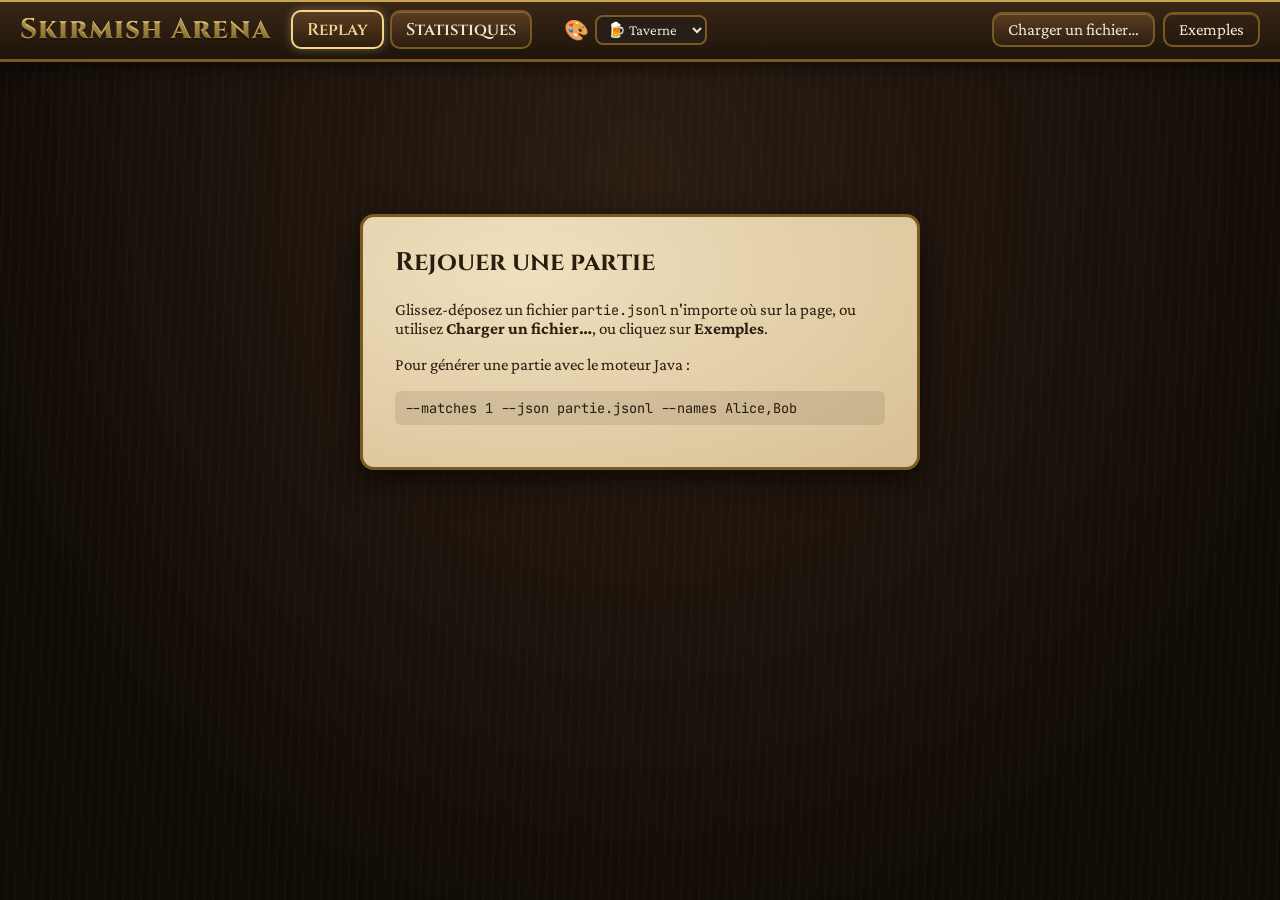
==== commit fdceb8c6: "Merge main (design and music themes, layout) into the LLM bots branch Resolves the view-replay.js co" ====
--- a/web/index.html
+++ b/web/index.html
@@ -15,6 +15,9 @@
       <button class="tab is-active" role="tab" aria-selected="true" data-tab="replay">Replay</button>
       <button class="tab" role="tab" aria-selected="false" data-tab="stats">Statistiques</button>
     </nav>
+    <label class="design-picker" title="Thème du design (D)">🎨
+      <select id="design-theme" aria-label="Thème du design"></select>
+    </label>
     <div class="loaders">
       <label class="btn">Charger un fichier…
         <input type="file" id="file-input" accept=".jsonl,.json,.txt" hidden>
@@ -41,7 +44,6 @@
             <div class="board" id="board" aria-live="polite"></div>
             <div class="fx-layer" id="fx-layer" aria-hidden="true"></div>
           </div>
-          <div class="hp-chart" id="hp-chart" title="Cliquez pour aller à ce moment de la partie"></div>
           <div class="controls" id="controls">
             <div class="buttons">
               <button class="ctl" data-action="start" title="Début (Home)" aria-label="Début">⏮</button>
@@ -53,9 +55,11 @@
               <button class="ctl" data-action="end" title="Fin (End)" aria-label="Fin">⏭</button>
               <div class="sound">
                 <button class="ctl" id="music-toggle" aria-pressed="true" title="Musique activée (B)" aria-label="Couper la musique">🎵</button>
+                <select id="music-theme" aria-label="Thème musical" title="Thème musical"></select>
                 <button class="ctl" id="sound-toggle" aria-pressed="true" title="Son activé (M)" aria-label="Couper le son">🔊</button>
                 <input type="range" id="volume" min="0" max="100" value="60" aria-label="Volume">
               </div>
+              <button class="ctl" id="fullscreen-toggle" title="Plein écran (F)" aria-label="Plein écran" aria-pressed="false">⛶</button>
               <label class="speed">Vitesse
                 <select id="speed">
                   <option value="1">×1</option>
@@ -77,6 +81,10 @@
         </aside>
         <div class="overlay" id="overlay" hidden></div>
       </div>
+      <details class="hp-panel" id="hp-panel" hidden>
+        <summary>📈 Points de vie au fil de la partie</summary>
+        <div class="hp-chart" id="hp-chart" title="Cliquez pour aller à ce moment de la partie"></div>
+      </details>
     </section>
 
     <section id="tab-stats" class="tab-panel" role="tabpanel" hidden>
@@ -92,6 +100,8 @@
     </section>
   </main>
 
+  <footer class="credits" id="theme-credits"></footer>
+
   <div class="toast" id="toast" role="alert" hidden></div>
   <div class="tooltip" id="tooltip" hidden></div>
   <div class="card-zoom" id="card-zoom" hidden></div>
@@ -101,6 +111,7 @@
   <script src="js/stats.js"></script>
   <script src="js/sound.js"></script>
   <script src="js/visuals.js"></script>
+  <script src="js/themes.js"></script>
   <script src="js/fx.js"></script>
   <script src="js/view-replay.js"></script>
   <script src="js/view-stats.js"></script>
--- a/web/css/arena.css
+++ b/web/css/arena.css
@@ -90,12 +90,19 @@
 body.dragging .empty-card { outline: 3px dashed var(--gold-1); outline-offset: 8px; }
 
 /* ---------- Replay layout ---------- */
-.replay { position: relative; display: grid; grid-template-columns: minmax(0, 1fr) 380px; gap: 16px; }
+/* The game fills the window under the top bar; the HP section sits below it. */
+.replay {
+  position: relative; display: grid; grid-template-columns: minmax(0, 1fr) 360px; gap: 16px;
+  /* min-height, not height: on a small window the board keeps its size and the page scrolls
+     instead of the board overlapping the controls. */
+  min-height: calc(100dvh - var(--topbar-h, 64px) - 32px);
+}
+.arena { display: grid; grid-template-rows: 1fr auto; gap: 12px; }
 @media (max-width: 1100px) { .replay { grid-template-columns: minmax(0, 1fr); } }
 
 .board {
   position: relative; display: grid; grid-template-rows: auto auto 1fr auto 1fr auto auto; gap: 8px;
-  min-height: 640px; padding: 14px;
+  height: 100%; min-height: 560px; padding: 14px;
   background:
     radial-gradient(ellipse at 50% 50%, rgba(255, 245, 220, 0.45), transparent 65%),
     radial-gradient(ellipse at 50% 50%, #c4aa7a, #97794f 70%, #6e5536);
@@ -235,7 +242,7 @@
 
 /* ---------- Controls ---------- */
 .controls {
-  margin-top: 12px; padding: 10px 14px; border-radius: 12px;
+  padding: 10px 14px; border-radius: 12px;
   background: linear-gradient(#3a2716, #1e140b); border: 2px solid var(--gold-3);
   display: grid; gap: 8px;
 }
@@ -244,6 +251,8 @@
 .ctl-play { min-width: 64px; color: var(--gold-1); }
 .sound { display: flex; align-items: center; gap: 6px; margin-left: auto; }
 .sound input { width: 90px; accent-color: var(--gold-2); }
+.sound select, .speed select { background: var(--surface-2); color: var(--text-primary); border: 1px solid var(--gold-3); border-radius: 6px; padding: 3px 6px; }
+#fullscreen-toggle[aria-pressed="true"] { color: var(--gold-1); border-color: var(--gold-1); }
 #sound-toggle[aria-pressed="false"], #music-toggle[aria-pressed="false"] { filter: grayscale(1); opacity: 0.6; text-decoration: line-through; }
 .speed { color: var(--text-secondary); display: flex; gap: 6px; align-items: center; }
 .speed select { background: var(--surface-2); color: var(--text-primary); border: 1px solid var(--gold-3); border-radius: 6px; padding: 3px 6px; }
@@ -252,29 +261,30 @@
 
 /* ---------- Log ---------- */
 .log-panel {
-  display: flex; flex-direction: column; max-height: calc(100vh - 110px); min-height: 400px;
+  /* height 0 + min-height 100%: the journal fills the row without making the row taller. */
+  display: flex; flex-direction: column; height: 0; min-height: 100%;
   background: linear-gradient(var(--parchment-1), var(--parchment-2)); color: var(--ink);
   border: 3px solid var(--gold-3); border-radius: 12px; box-shadow: 0 10px 24px rgba(0, 0, 0, 0.5);
 }
 .log-panel h2 { margin: 0; padding: 8px 14px; font-family: var(--font-title); font-size: 18px; border-bottom: 2px solid var(--gold-3); }
 .log { list-style: none; margin: 0; padding: 6px 0; overflow: auto; font-family: var(--font-mono); font-size: 11.5px; }
 .log li { padding: 1px 10px; white-space: pre-wrap; cursor: pointer; border-left: 3px solid transparent; }
-.log li.is-say { color: #1f4e8c; font-weight: 600; }
-.log li.is-think { color: #6b5a45; font-style: italic; }
+.log li.is-say { color: var(--mana); font-weight: 600; }
+.log li.is-think { font-style: italic; opacity: 0.8; }
 .dialogue { list-style: none; margin: 0; padding: 6px 10px; flex: 0 0 auto; height: 230px; overflow: auto; font-size: 15px;
   border-bottom: 2px solid var(--gold-3); display: flex; flex-direction: column; gap: 6px; }
-.dialogue li { max-width: 88%; padding: 6px 10px; border-radius: 12px; background: #fff8e6;
+.dialogue li { max-width: 88%; padding: 6px 10px; border-radius: 12px; background: var(--parchment-1); color: var(--ink);
   box-shadow: 0 1px 3px rgba(0, 0, 0, 0.25); }
 .dialogue li.is-p1 { align-self: flex-start; border-left: 4px solid var(--p1); }
 .dialogue li.is-p2 { align-self: flex-end; border-right: 4px solid var(--p2); }
-.dialogue-round { font-family: var(--font-mono); font-size: 11px; color: var(--text-muted); }
-.speech { position: relative; max-width: 260px; padding: 8px 12px; border-radius: 14px; background: #fffaf0;
+.dialogue-round { font-family: var(--font-mono); font-size: 11px; opacity: 0.65; }
+.speech { position: relative; max-width: 260px; padding: 8px 12px; border-radius: 14px; background: var(--parchment-1);
   color: var(--ink); box-shadow: 0 3px 8px rgba(0, 0, 0, 0.45); text-shadow: none; font-size: 15px; }
 .speech::before { content: ""; position: absolute; left: -8px; top: 14px; border: 8px solid transparent;
-  border-left: 0; border-right-color: #fffaf0; }
+  border-left: 0; border-right-color: var(--parchment-1); }
 .speech.is-fresh { animation: speech-pop 0.35s ease-out; box-shadow: 0 0 0 2px var(--gold-2), 0 3px 10px rgba(0, 0, 0, 0.5); }
 .speech-say { font-weight: 600; }
-.speech-think { margin-top: 4px; font-size: 13px; font-style: italic; color: #6b5a45; }
+.speech-think { margin-top: 4px; font-size: 13px; font-style: italic; opacity: 0.8; }
 @keyframes speech-pop { from { transform: scale(0.85); opacity: 0; } to { transform: scale(1); opacity: 1; } }
 .log li:hover { background: rgba(122, 90, 34, 0.15); }
 .log li.is-past { color: #5a4630; }
@@ -401,6 +411,7 @@
 
 /* ---------- Effects layer ---------- */
 .board-wrap { position: relative; }
+@media (max-width: 1100px) { .log-panel { height: 420px; min-height: 0; } }
 .fx-layer { position: absolute; inset: 0; pointer-events: none; z-index: 8; }
 .fx-layer > * { position: absolute; left: 0; top: 0; transform: translate(-50%, -50%); will-change: transform, opacity; }
 .fx-reveal { z-index: 3; }
@@ -448,12 +459,20 @@
 .fx-confetti { width: 9px; height: 14px; border-radius: 2px; transform: none; }
 
 /* ---------- HP chart ---------- */
-.hp-chart {
-  margin-top: 12px; padding: 8px 12px 4px; border-radius: 12px; cursor: pointer;
-  background: var(--surface-1); border: 2px solid var(--gold-3);
-}
-.hp-chart:empty { display: none; }
-.hp-head { display: flex; flex-wrap: wrap; justify-content: space-between; gap: 6px 16px; color: var(--text-secondary); font-size: 14px; }
+.hp-panel {
+  margin-top: 16px; border-radius: 12px; background: var(--surface-1); border: 2px solid var(--gold-3);
+}
+.hp-panel > summary {
+  cursor: pointer; list-style: none; padding: 8px 14px; font-family: var(--font-title); font-size: 16px;
+  color: var(--gold-1); display: flex; align-items: center; gap: 8px; user-select: none;
+}
+.hp-panel > summary::-webkit-details-marker { display: none; }
+.hp-panel > summary::after { content: "▾"; margin-left: auto; transition: transform 0.2s; }
+.hp-panel:not([open]) > summary::after { transform: rotate(-90deg); }
+.hp-panel > summary:hover { color: #fff3cf; }
+.hp-panel > summary:focus-visible { outline: 2px solid var(--gold-1); outline-offset: 2px; border-radius: 10px; }
+.hp-chart { padding: 0 12px 4px; cursor: pointer; }
+.hp-head { display: flex; flex-wrap: wrap; justify-content: flex-end; gap: 6px 16px; color: var(--text-secondary); font-size: 14px; }
 .hp-head .legend { margin: 0; }
 .hp-chart svg { width: 100%; height: auto; display: block; overflow: visible; }
 .hp-chart svg text { fill: var(--text-secondary); font-family: var(--font-body); font-size: 13px; }
@@ -463,3 +482,78 @@
 .hp-chart .hp-star { fill: var(--gold-1); font-size: 15px; }
 .hp-chart .hp-cursor line { stroke: var(--gold-1); stroke-width: 2; }
 @media (max-width: 700px) { .big-card { width: 160px; min-height: 220px; } .fx-banner span { font-size: 22px; padding: 8px 30px; } }
+
+/* ---------- Short windows (laptops): a denser board so the game still fits on one screen ---------- */
+@media (max-height: 900px) and (min-width: 1101px) {
+  main { padding: 10px 16px; }
+  .board { gap: 4px; padding: 8px; border-width: 8px; min-height: 0; }
+  .hero { width: 76px; height: 90px; font-size: 34px; }
+  .hand { min-height: 70px; }
+  .card { width: 64px; height: 72px; padding-top: 12px; }
+  .minions { min-height: 78px; }
+  .minion { width: 56px; height: 72px; padding: 6px 4px; }
+  .minion-icon { font-size: 18px; }
+  .power { width: 46px; height: 46px; font-size: 9px; }
+  .controls { padding: 6px 10px; gap: 4px; }
+}
+
+/* ---------- Design themes (web/js/themes.js) ---------- */
+/* Pictures from a theme: sized by the box that holds them, like the emoji they replace. */
+.art { display: block; width: 1.25em; height: 1.25em; object-fit: contain; margin: 0 auto; pointer-events: none; }
+.hero-art .art { width: 72px; height: 72px; }
+.big-card-art .art { width: 96px; height: 96px; }
+.setup-art .art { display: inline-block; width: 1.1em; height: 1.1em; vertical-align: -0.15em; }
+.design-picker { display: flex; align-items: center; gap: 6px; margin-left: 12px; font-size: 20px; }
+.design-picker select, #music-theme {
+  color: var(--text-primary); background: var(--surface-2); border: 2px solid var(--gold-3); border-radius: 8px; padding: 4px 6px; font-size: 15px;
+}
+.credits { padding: 4px 16px 12px; font-size: 12px; color: var(--text-muted); text-align: right; }
+
+/* Grimoire: night-blue stone, arcane violet, gold engraved SVG icons (game-icons.net). */
+[data-theme="grimoire"] {
+  --wood-1: #1d2140; --wood-2: #07081a;
+  --gold-1: #f4d58d; --gold-2: #b9a0e8; --gold-3: #4b3c7a;
+  --parchment-1: #2b2d4f; --parchment-2: #1b1c38; --ink: #e7e2ff;
+  --text-primary: #ece8ff; --text-secondary: #b7b0d9; --text-muted: #8a84ad;
+  --surface-2: #1e1f3d;
+  --font-title: "Cinzel", Georgia, serif;
+}
+[data-theme="grimoire"] .topbar, [data-theme="grimoire"] .controls { background: linear-gradient(#262a52, #0e0f24); }
+[data-theme="plein-air"] .topbar, [data-theme="plein-air"] .controls { background: linear-gradient(#2f7fb5, #1b5580); }
+[data-theme="grimoire"] body {
+  background:
+    radial-gradient(circle at 20% 10%, rgba(185, 160, 232, 0.12), transparent 40%),
+    radial-gradient(ellipse at 50% 20%, var(--wood-1), var(--wood-2) 75%);
+}
+[data-theme="grimoire"] .board {
+  background:
+    radial-gradient(ellipse at 50% 50%, rgba(185, 160, 232, 0.18), transparent 60%),
+    repeating-conic-gradient(from 45deg, #232548 0 25%, #1d1f3f 0 50%) 0 0 / 48px 48px;
+  color: var(--ink);
+}
+[data-theme="grimoire"] .hero,
+[data-theme="grimoire"] .minion { background: radial-gradient(circle at 50% 35%, #3c3470, #120f2a); }
+[data-theme="grimoire"] .card { color: var(--ink); }
+[data-theme="grimoire"] .card-icon .art, [data-theme="grimoire"] .minion-icon .art { filter: drop-shadow(0 0 3px rgba(244, 213, 141, 0.6)); }
+[data-theme="grimoire"] .side-info, [data-theme="grimoire"] .center-line { color: var(--ink); }
+
+/* Plein air: a sunny meadow (JPG built from Kenney CC0 hex tiles), heroes as their home tile (PNG). */
+[data-theme="plein-air"] {
+  --wood-1: #5fa8d3; --wood-2: #1f5f8b;
+  --gold-1: #fff3c4; --gold-2: #f2c14e; --gold-3: #8a5a19;
+  --parchment-1: #fffaf0; --parchment-2: #f3e3c3;
+}
+[data-theme="plein-air"] body { background: linear-gradient(#8fd3f4, #3d8fc4 60%, #2d6e98); }
+[data-theme="plein-air"] .board {
+  background: linear-gradient(rgba(255, 255, 240, 0.18), rgba(255, 255, 240, 0.18)),
+    url("../assets/plein-air/meadow.jpg") center / 720px auto repeat;
+  box-shadow: inset 0 0 40px rgba(0, 40, 0, 0.45), 0 12px 30px rgba(0, 0, 0, 0.4);
+}
+[data-theme="plein-air"] .hero { background: radial-gradient(circle at 50% 35%, #bfe8ff, #4f9cc9); }
+[data-theme="plein-air"] .hero-art .art { width: 84px; height: 98px; }
+[data-theme="plein-air"] .minion {
+  background: url("../assets/plein-air/minion-base.png") center / 100% auto no-repeat;
+  border: none; border-radius: 0; box-shadow: none; filter: drop-shadow(0 4px 4px rgba(0, 0, 0, 0.45));
+}
+[data-theme="plein-air"] .minion.is-taunt { border: none; filter: drop-shadow(0 0 0 #3b424b) drop-shadow(0 0 4px #8e9aa6); }
+[data-theme="plein-air"] .center-line, [data-theme="plein-air"] .side-info { color: #fff; text-shadow: 0 1px 3px rgba(0, 0, 0, 0.9); }
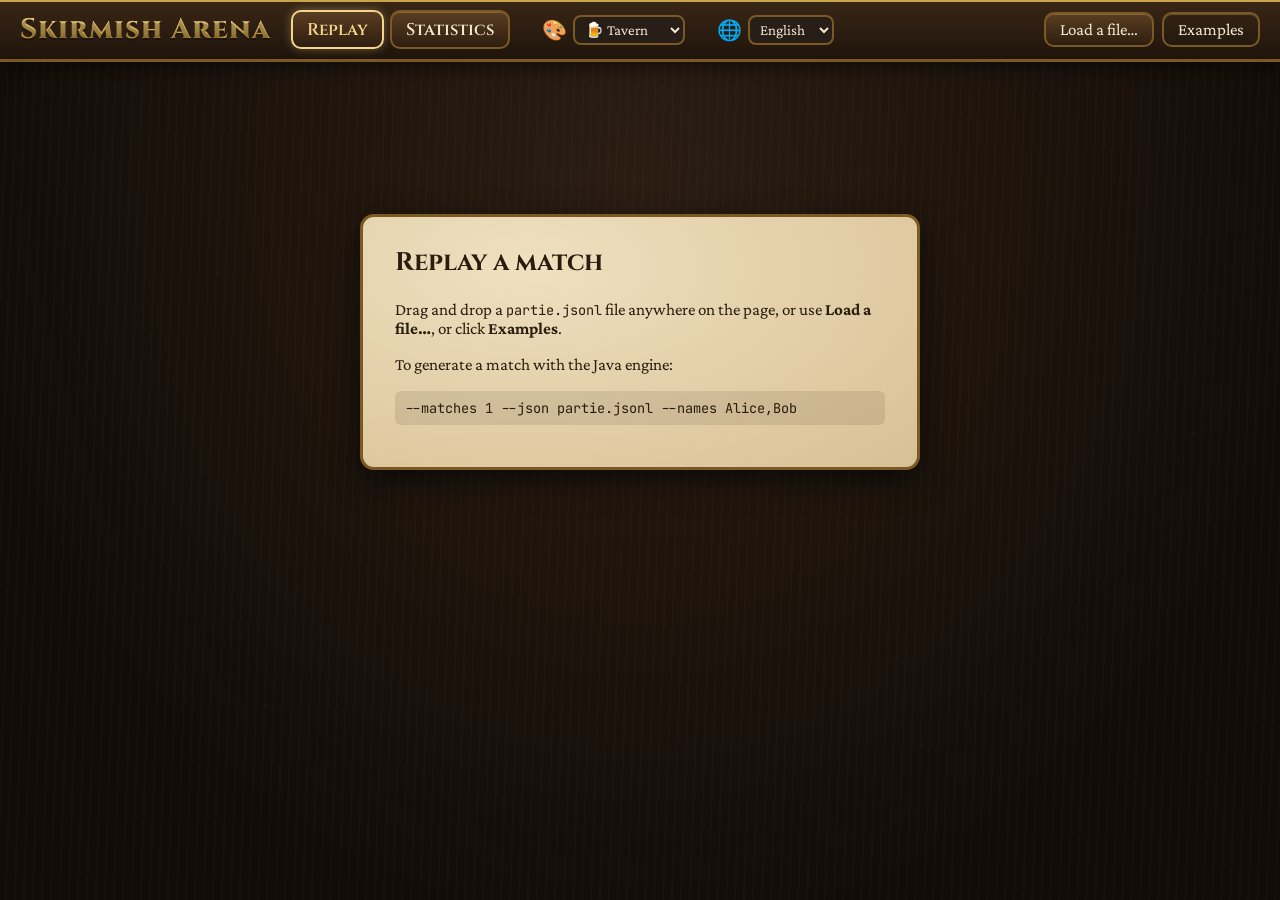
==== commit d320866e: "Web: English by default with an English/French language switch Co-authored-by: Junie <junie@jetbrain" ====
--- a/web/index.html
+++ b/web/index.html
@@ -1,5 +1,5 @@
 <!doctype html>
-<html lang="fr">
+<html lang="en">
 <head>
   <meta charset="utf-8">
   <meta name="viewport" content="width=device-width, initial-scale=1">
@@ -12,17 +12,23 @@
   <header class="topbar">
     <h1 class="title">Skirmish Arena</h1>
     <nav class="tabs" role="tablist">
-      <button class="tab is-active" role="tab" aria-selected="true" data-tab="replay">Replay</button>
-      <button class="tab" role="tab" aria-selected="false" data-tab="stats">Statistiques</button>
+      <button class="tab is-active" role="tab" aria-selected="true" data-tab="replay" data-i18n="tab.replay">Replay</button>
+      <button class="tab" role="tab" aria-selected="false" data-tab="stats" data-i18n="tab.stats">Statistics</button>
     </nav>
-    <label class="design-picker" title="Thème du design (D)">🎨
-      <select id="design-theme" aria-label="Thème du design"></select>
+    <label class="design-picker" title="Design theme (D)" data-i18n-title="design.title">🎨
+      <select id="design-theme" aria-label="Design theme" data-i18n-label="design.label"></select>
+    </label>
+    <label class="design-picker" title="Language (L)" data-i18n-title="lang.title">🌐
+      <select id="lang-select" aria-label="Language" data-i18n-label="lang.label">
+        <option value="en">English</option>
+        <option value="fr">Français</option>
+      </select>
     </label>
     <div class="loaders">
-      <label class="btn">Charger un fichier…
+      <label class="btn"><span data-i18n="loader.file">Load a file…</span>
         <input type="file" id="file-input" accept=".jsonl,.json,.txt" hidden>
       </label>
-      <button class="btn btn-ghost" id="load-samples">Exemples</button>
+      <button class="btn btn-ghost" id="load-samples" data-i18n="loader.samples">Examples</button>
     </div>
   </header>
 
@@ -30,10 +36,9 @@
     <section id="tab-replay" class="tab-panel" role="tabpanel">
       <div id="replay-empty" class="empty">
         <div class="empty-card">
-          <h2>Rejouer une partie</h2>
-          <p>Glissez-déposez un fichier <code>partie.jsonl</code> n'importe où sur la page,
-            ou utilisez <b>Charger un fichier…</b>, ou cliquez sur <b>Exemples</b>.</p>
-          <p>Pour générer une partie avec le moteur Java&nbsp;:</p>
+          <h2 data-i18n="empty.replay.title">Replay a match</h2>
+          <p data-i18n-html="empty.replay.drop">Drag and drop a <code>partie.jsonl</code> file anywhere on the page, or use <b>Load a file…</b>, or click <b>Examples</b>.</p>
+          <p data-i18n-html="empty.replay.generate">To generate a match with the Java engine:</p>
           <pre>--matches 1 --json partie.jsonl --names Alice,Bob</pre>
         </div>
       </div>
@@ -46,21 +51,21 @@
           </div>
           <div class="controls" id="controls">
             <div class="buttons">
-              <button class="ctl" data-action="start" title="Début (Home)" aria-label="Début">⏮</button>
-              <button class="ctl" data-action="prev-turn" title="Tour précédent (Maj+←)" aria-label="Tour précédent">⏪</button>
-              <button class="ctl" data-action="prev" title="Événement précédent (←)" aria-label="Événement précédent">◀</button>
-              <button class="ctl ctl-play" data-action="play" title="Lecture / pause (Espace)" aria-label="Lecture">▶</button>
-              <button class="ctl" data-action="next" title="Événement suivant (→)" aria-label="Événement suivant">▶︎|</button>
-              <button class="ctl" data-action="next-turn" title="Tour suivant (Maj+→)" aria-label="Tour suivant">⏩</button>
-              <button class="ctl" data-action="end" title="Fin (End)" aria-label="Fin">⏭</button>
+              <button class="ctl" data-action="start" title="Start (Home)" aria-label="Start" data-i18n-title="ctl.start" data-i18n-label="ctl.start.label">⏮</button>
+              <button class="ctl" data-action="prev-turn" title="Previous turn (Shift+←)" aria-label="Previous turn" data-i18n-title="ctl.prev-turn" data-i18n-label="ctl.prev-turn.label">⏪</button>
+              <button class="ctl" data-action="prev" title="Previous event (←)" aria-label="Previous event" data-i18n-title="ctl.prev" data-i18n-label="ctl.prev.label">◀</button>
+              <button class="ctl ctl-play" data-action="play" title="Play / pause (Space)" aria-label="Play" data-i18n-title="ctl.play">▶</button>
+              <button class="ctl" data-action="next" title="Next event (→)" aria-label="Next event" data-i18n-title="ctl.next" data-i18n-label="ctl.next.label">▶︎|</button>
+              <button class="ctl" data-action="next-turn" title="Next turn (Shift+→)" aria-label="Next turn" data-i18n-title="ctl.next-turn" data-i18n-label="ctl.next-turn.label">⏩</button>
+              <button class="ctl" data-action="end" title="End (End)" aria-label="End" data-i18n-title="ctl.end" data-i18n-label="ctl.end.label">⏭</button>
               <div class="sound">
-                <button class="ctl" id="music-toggle" aria-pressed="true" title="Musique activée (B)" aria-label="Couper la musique">🎵</button>
-                <select id="music-theme" aria-label="Thème musical" title="Thème musical"></select>
-                <button class="ctl" id="sound-toggle" aria-pressed="true" title="Son activé (M)" aria-label="Couper le son">🔊</button>
-                <input type="range" id="volume" min="0" max="100" value="60" aria-label="Volume">
+                <button class="ctl" id="music-toggle" aria-pressed="true" title="Music on (B)" aria-label="Turn the music off">🎵</button>
+                <select id="music-theme" aria-label="Music theme" title="Music theme" data-i18n-title="music.theme" data-i18n-label="music.theme"></select>
+                <button class="ctl" id="sound-toggle" aria-pressed="true" title="Sound on (M)" aria-label="Mute the sound">🔊</button>
+                <input type="range" id="volume" min="0" max="100" value="60" aria-label="Volume" data-i18n-label="volume">
               </div>
-              <button class="ctl" id="fullscreen-toggle" title="Plein écran (F)" aria-label="Plein écran" aria-pressed="false">⛶</button>
-              <label class="speed">Vitesse
+              <button class="ctl" id="fullscreen-toggle" title="Fullscreen (F)" aria-label="Fullscreen" aria-pressed="false">⛶</button>
+              <label class="speed"><span data-i18n="speed">Speed</span>
                 <select id="speed">
                   <option value="1">×1</option>
                   <option value="2" selected>×2</option>
@@ -69,30 +74,28 @@
                 </select>
               </label>
             </div>
-            <input type="range" id="scrubber" min="0" max="0" value="0" aria-label="Position dans la partie">
+            <input type="range" id="scrubber" min="0" max="0" value="0" aria-label="Position in the match" data-i18n-label="position.label">
             <div class="position" id="position"></div>
           </div>
         </div>
         <aside class="log-panel">
-          <h2 id="dialogue-title" hidden>Dialogue</h2>
-          <ol class="dialogue" id="dialogue" aria-live="polite" hidden></ol>
-          <h2>Journal</h2>
+          <h2 data-i18n="log.title">Log</h2>
           <ol class="log" id="log"></ol>
         </aside>
         <div class="overlay" id="overlay" hidden></div>
       </div>
       <details class="hp-panel" id="hp-panel" hidden>
-        <summary>📈 Points de vie au fil de la partie</summary>
-        <div class="hp-chart" id="hp-chart" title="Cliquez pour aller à ce moment de la partie"></div>
+        <summary data-i18n="hp.title">📈 Hit points over the match</summary>
+        <div class="hp-chart" id="hp-chart" title="Click to jump to that moment of the match" data-i18n-title="hp.hint"></div>
       </details>
     </section>
 
     <section id="tab-stats" class="tab-panel" role="tabpanel" hidden>
       <div id="stats-empty" class="empty">
         <div class="empty-card">
-          <h2>Statistiques de N matchs</h2>
-          <p>Glissez-déposez un fichier <code>stats.json</code>, ou cliquez sur <b>Exemples</b>.</p>
-          <p>Pour le générer avec le moteur Java&nbsp;:</p>
+          <h2 data-i18n="empty.stats.title">Statistics of N matches</h2>
+          <p data-i18n-html="empty.stats.drop">Drag and drop a <code>stats.json</code> file, or click <b>Examples</b>.</p>
+          <p data-i18n-html="empty.stats.generate">To generate it with the Java engine:</p>
           <pre>--matches 1000 --stats-json stats.json --names Alice,Bob</pre>
         </div>
       </div>
@@ -106,6 +109,7 @@
   <div class="tooltip" id="tooltip" hidden></div>
   <div class="card-zoom" id="card-zoom" hidden></div>
 
+  <script src="js/i18n.js"></script>
   <script src="js/replay.js"></script>
   <script src="js/logformat.js"></script>
   <script src="js/stats.js"></script>
@@ -121,8 +125,8 @@
   <script>
     if (!window.Arena || !window.Arena.ReplayView) {
       const box = document.getElementById("toast");
-      box.textContent = "Les scripts de la page n'ont pas pu être chargés. Ouvrez web/index.html dans Chrome, "
-        + "Edge ou Firefox depuis le dossier du projet (pas dans un aperçu), avec les dossiers js/, css/ et data/ à côté.";
+      box.textContent = "The page scripts could not be loaded. Open web/index.html in Chrome, Edge or Firefox "
+        + "from the project folder (not in a preview), with the js/, css/ and data/ folders next to it.";
       box.hidden = false;
     }
   </script>
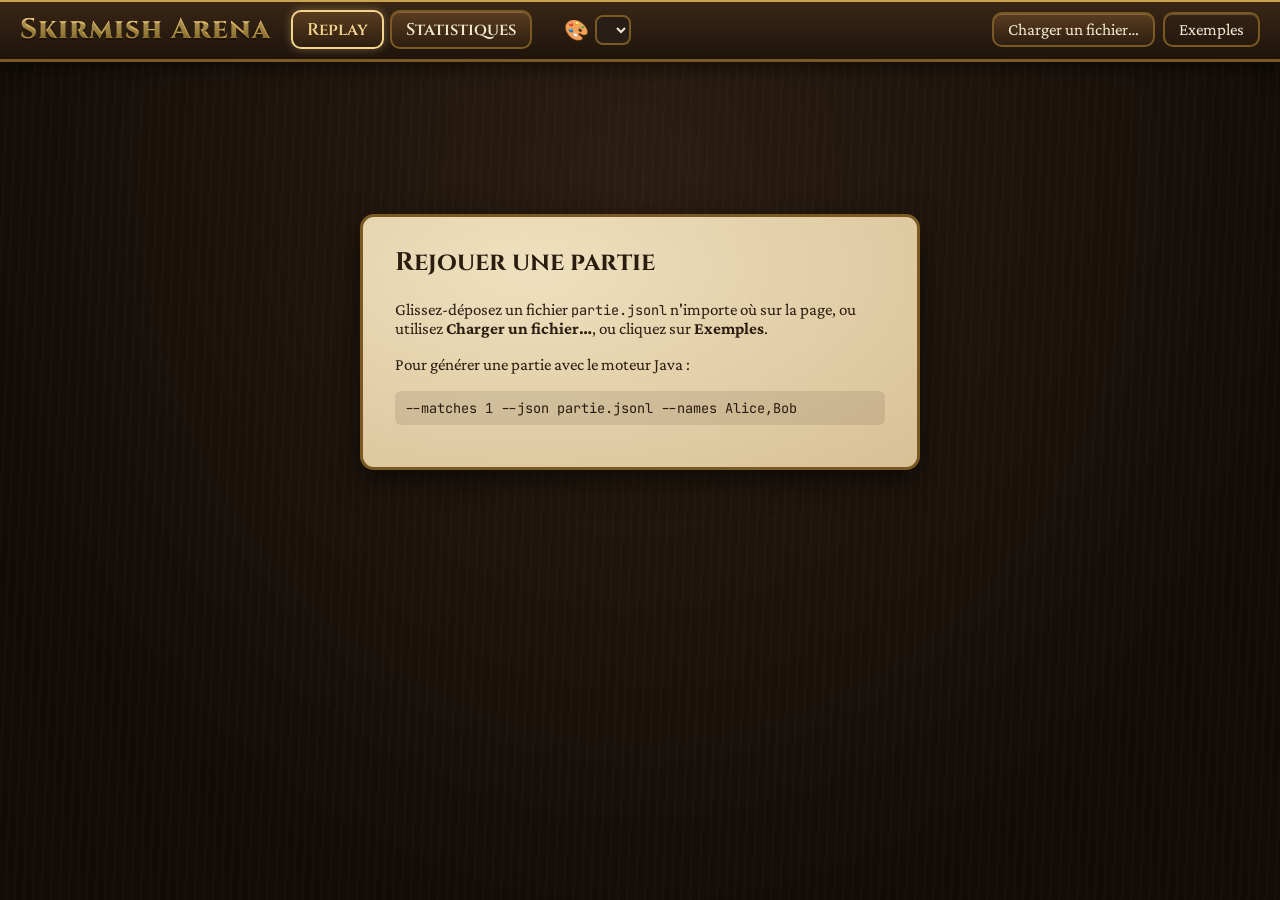
==== commit 8a4c7046: "Start matches from the page and watch them live: Nouvelle partie dialog, live replay mode Co-Authore" ====
--- a/web/index.html
+++ b/web/index.html
@@ -1,5 +1,5 @@
 <!doctype html>
-<html lang="en">
+<html lang="fr">
 <head>
   <meta charset="utf-8">
   <meta name="viewport" content="width=device-width, initial-scale=1">
@@ -12,23 +12,18 @@
   <header class="topbar">
     <h1 class="title">Skirmish Arena</h1>
     <nav class="tabs" role="tablist">
-      <button class="tab is-active" role="tab" aria-selected="true" data-tab="replay" data-i18n="tab.replay">Replay</button>
-      <button class="tab" role="tab" aria-selected="false" data-tab="stats" data-i18n="tab.stats">Statistics</button>
+      <button class="tab is-active" role="tab" aria-selected="true" data-tab="replay">Replay</button>
+      <button class="tab" role="tab" aria-selected="false" data-tab="stats">Statistiques</button>
     </nav>
-    <label class="design-picker" title="Design theme (D)" data-i18n-title="design.title">🎨
-      <select id="design-theme" aria-label="Design theme" data-i18n-label="design.label"></select>
-    </label>
-    <label class="design-picker" title="Language (L)" data-i18n-title="lang.title">🌐
-      <select id="lang-select" aria-label="Language" data-i18n-label="lang.label">
-        <option value="en">English</option>
-        <option value="fr">Français</option>
-      </select>
+    <label class="design-picker" title="Thème du design (D)">🎨
+      <select id="design-theme" aria-label="Thème du design"></select>
     </label>
     <div class="loaders">
-      <label class="btn"><span data-i18n="loader.file">Load a file…</span>
+      <button class="btn btn-live" id="new-match" hidden>⚔ Nouvelle partie</button>
+      <label class="btn">Charger un fichier…
         <input type="file" id="file-input" accept=".jsonl,.json,.txt" hidden>
       </label>
-      <button class="btn btn-ghost" id="load-samples" data-i18n="loader.samples">Examples</button>
+      <button class="btn btn-ghost" id="load-samples">Exemples</button>
     </div>
   </header>
 
@@ -36,9 +31,10 @@
     <section id="tab-replay" class="tab-panel" role="tabpanel">
       <div id="replay-empty" class="empty">
         <div class="empty-card">
-          <h2 data-i18n="empty.replay.title">Replay a match</h2>
-          <p data-i18n-html="empty.replay.drop">Drag and drop a <code>partie.jsonl</code> file anywhere on the page, or use <b>Load a file…</b>, or click <b>Examples</b>.</p>
-          <p data-i18n-html="empty.replay.generate">To generate a match with the Java engine:</p>
+          <h2>Rejouer une partie</h2>
+          <p>Glissez-déposez un fichier <code>partie.jsonl</code> n'importe où sur la page,
+            ou utilisez <b>Charger un fichier…</b>, ou cliquez sur <b>Exemples</b>.</p>
+          <p>Pour générer une partie avec le moteur Java&nbsp;:</p>
           <pre>--matches 1 --json partie.jsonl --names Alice,Bob</pre>
         </div>
       </div>
@@ -51,21 +47,21 @@
           </div>
           <div class="controls" id="controls">
             <div class="buttons">
-              <button class="ctl" data-action="start" title="Start (Home)" aria-label="Start" data-i18n-title="ctl.start" data-i18n-label="ctl.start.label">⏮</button>
-              <button class="ctl" data-action="prev-turn" title="Previous turn (Shift+←)" aria-label="Previous turn" data-i18n-title="ctl.prev-turn" data-i18n-label="ctl.prev-turn.label">⏪</button>
-              <button class="ctl" data-action="prev" title="Previous event (←)" aria-label="Previous event" data-i18n-title="ctl.prev" data-i18n-label="ctl.prev.label">◀</button>
-              <button class="ctl ctl-play" data-action="play" title="Play / pause (Space)" aria-label="Play" data-i18n-title="ctl.play">▶</button>
-              <button class="ctl" data-action="next" title="Next event (→)" aria-label="Next event" data-i18n-title="ctl.next" data-i18n-label="ctl.next.label">▶︎|</button>
-              <button class="ctl" data-action="next-turn" title="Next turn (Shift+→)" aria-label="Next turn" data-i18n-title="ctl.next-turn" data-i18n-label="ctl.next-turn.label">⏩</button>
-              <button class="ctl" data-action="end" title="End (End)" aria-label="End" data-i18n-title="ctl.end" data-i18n-label="ctl.end.label">⏭</button>
+              <button class="ctl" data-action="start" title="Début (Home)" aria-label="Début">⏮</button>
+              <button class="ctl" data-action="prev-turn" title="Tour précédent (Maj+←)" aria-label="Tour précédent">⏪</button>
+              <button class="ctl" data-action="prev" title="Événement précédent (←)" aria-label="Événement précédent">◀</button>
+              <button class="ctl ctl-play" data-action="play" title="Lecture / pause (Espace)" aria-label="Lecture">▶</button>
+              <button class="ctl" data-action="next" title="Événement suivant (→)" aria-label="Événement suivant">▶︎|</button>
+              <button class="ctl" data-action="next-turn" title="Tour suivant (Maj+→)" aria-label="Tour suivant">⏩</button>
+              <button class="ctl" data-action="end" title="Fin (End)" aria-label="Fin">⏭</button>
               <div class="sound">
-                <button class="ctl" id="music-toggle" aria-pressed="true" title="Music on (B)" aria-label="Turn the music off">🎵</button>
-                <select id="music-theme" aria-label="Music theme" title="Music theme" data-i18n-title="music.theme" data-i18n-label="music.theme"></select>
-                <button class="ctl" id="sound-toggle" aria-pressed="true" title="Sound on (M)" aria-label="Mute the sound">🔊</button>
-                <input type="range" id="volume" min="0" max="100" value="60" aria-label="Volume" data-i18n-label="volume">
+                <button class="ctl" id="music-toggle" aria-pressed="true" title="Musique activée (B)" aria-label="Couper la musique">🎵</button>
+                <select id="music-theme" aria-label="Thème musical" title="Thème musical"></select>
+                <button class="ctl" id="sound-toggle" aria-pressed="true" title="Son activé (M)" aria-label="Couper le son">🔊</button>
+                <input type="range" id="volume" min="0" max="100" value="60" aria-label="Volume">
               </div>
-              <button class="ctl" id="fullscreen-toggle" title="Fullscreen (F)" aria-label="Fullscreen" aria-pressed="false">⛶</button>
-              <label class="speed"><span data-i18n="speed">Speed</span>
+              <button class="ctl" id="fullscreen-toggle" title="Plein écran (F)" aria-label="Plein écran" aria-pressed="false">⛶</button>
+              <label class="speed">Vitesse
                 <select id="speed">
                   <option value="1">×1</option>
                   <option value="2" selected>×2</option>
@@ -74,28 +70,30 @@
                 </select>
               </label>
             </div>
-            <input type="range" id="scrubber" min="0" max="0" value="0" aria-label="Position in the match" data-i18n-label="position.label">
+            <input type="range" id="scrubber" min="0" max="0" value="0" aria-label="Position dans la partie">
             <div class="position" id="position"></div>
           </div>
         </div>
         <aside class="log-panel">
-          <h2 data-i18n="log.title">Log</h2>
+          <h2 id="dialogue-title" hidden>Dialogue</h2>
+          <ol class="dialogue" id="dialogue" aria-live="polite" hidden></ol>
+          <h2>Journal</h2>
           <ol class="log" id="log"></ol>
         </aside>
         <div class="overlay" id="overlay" hidden></div>
       </div>
       <details class="hp-panel" id="hp-panel" hidden>
-        <summary data-i18n="hp.title">📈 Hit points over the match</summary>
-        <div class="hp-chart" id="hp-chart" title="Click to jump to that moment of the match" data-i18n-title="hp.hint"></div>
+        <summary>📈 Points de vie au fil de la partie</summary>
+        <div class="hp-chart" id="hp-chart" title="Cliquez pour aller à ce moment de la partie"></div>
       </details>
     </section>
 
     <section id="tab-stats" class="tab-panel" role="tabpanel" hidden>
       <div id="stats-empty" class="empty">
         <div class="empty-card">
-          <h2 data-i18n="empty.stats.title">Statistics of N matches</h2>
-          <p data-i18n-html="empty.stats.drop">Drag and drop a <code>stats.json</code> file, or click <b>Examples</b>.</p>
-          <p data-i18n-html="empty.stats.generate">To generate it with the Java engine:</p>
+          <h2>Statistiques de N matchs</h2>
+          <p>Glissez-déposez un fichier <code>stats.json</code>, ou cliquez sur <b>Exemples</b>.</p>
+          <p>Pour le générer avec le moteur Java&nbsp;:</p>
           <pre>--matches 1000 --stats-json stats.json --names Alice,Bob</pre>
         </div>
       </div>
@@ -105,11 +103,34 @@
 
   <footer class="credits" id="theme-credits"></footer>
 
+  <dialog class="new-match" id="new-match-dialog">
+    <form id="new-match-form" method="dialog">
+      <h2>Nouvelle partie</h2>
+      <div class="new-match-sides">
+        <fieldset>
+          <legend>Joueur 1</legend>
+          <label>Nom <input name="name1" required maxlength="20"></label>
+          <label>Bot <select name="bot1"></select></label>
+          <label>Classe <select name="class1"></select></label>
+        </fieldset>
+        <fieldset>
+          <legend>Joueur 2</legend>
+          <label>Nom <input name="name2" required maxlength="20"></label>
+          <label>Bot <select name="bot2"></select></label>
+          <label>Classe <select name="class2"></select></label>
+        </fieldset>
+      </div>
+      <p class="new-match-hint">Avec le bot Llm, Claude choisit ses cartes et réfléchit à chaque tour : la partie se déroule en direct.</p>
+      <div class="new-match-actions">
+        <button class="btn btn-ghost" value="cancel" formnovalidate>Annuler</button>
+        <button class="btn" value="start">Lancer le combat</button>
+      </div>
+    </form>
+  </dialog>
   <div class="toast" id="toast" role="alert" hidden></div>
   <div class="tooltip" id="tooltip" hidden></div>
   <div class="card-zoom" id="card-zoom" hidden></div>
 
-  <script src="js/i18n.js"></script>
   <script src="js/replay.js"></script>
   <script src="js/logformat.js"></script>
   <script src="js/stats.js"></script>
@@ -121,12 +142,13 @@
   <script src="js/view-stats.js"></script>
   <script src="data/sample-match.js"></script>
   <script src="data/sample-stats.js"></script>
+  <script src="js/live.js"></script>
   <script src="js/app.js"></script>
   <script>
     if (!window.Arena || !window.Arena.ReplayView) {
       const box = document.getElementById("toast");
-      box.textContent = "The page scripts could not be loaded. Open web/index.html in Chrome, Edge or Firefox "
-        + "from the project folder (not in a preview), with the js/, css/ and data/ folders next to it.";
+      box.textContent = "Les scripts de la page n'ont pas pu être chargés. Ouvrez web/index.html dans Chrome, "
+        + "Edge ou Firefox depuis le dossier du projet (pas dans un aperçu), avec les dossiers js/, css/ et data/ à côté.";
       box.hidden = false;
     }
   </script>
--- a/web/css/arena.css
+++ b/web/css/arena.css
@@ -557,3 +557,22 @@
 }
 [data-theme="plein-air"] .minion.is-taunt { border: none; filter: drop-shadow(0 0 0 #3b424b) drop-shadow(0 0 4px #8e9aa6); }
 [data-theme="plein-air"] .center-line, [data-theme="plein-air"] .side-info { color: #fff; text-shadow: 0 1px 3px rgba(0, 0, 0, 0.9); }
+
+/* Live matches (served by --serve) */
+.btn-live { border-color: var(--gold-1); box-shadow: 0 0 10px rgba(244, 213, 141, 0.35); }
+.live-wait { grid-row: 1 / -1; align-self: center; justify-self: center; padding: 18px 26px; border-radius: 12px;
+  background: var(--parchment-1); color: var(--ink); font-size: 18px; box-shadow: 0 4px 12px rgba(0, 0, 0, 0.4); }
+dialog.new-match { max-width: 640px; width: calc(100% - 32px); padding: 22px 26px; border: 3px solid var(--gold-3);
+  border-radius: 14px; background: linear-gradient(var(--parchment-1), var(--parchment-2)); color: var(--ink); }
+dialog.new-match::backdrop { background: rgba(0, 0, 0, 0.6); }
+.new-match h2 { margin: 0 0 12px; font-family: var(--font-title); }
+.new-match-sides { display: grid; grid-template-columns: 1fr 1fr; gap: 14px; }
+@media (max-width: 560px) { .new-match-sides { grid-template-columns: 1fr; } }
+.new-match fieldset { display: flex; flex-direction: column; gap: 8px; border: 2px solid var(--gold-3); border-radius: 10px; }
+.new-match legend { font-family: var(--font-title); padding: 0 6px; }
+.new-match label { display: flex; justify-content: space-between; align-items: center; gap: 8px; }
+.new-match input, .new-match select { width: 60%; padding: 4px 6px; font-size: 15px; border-radius: 6px;
+  border: 1px solid var(--gold-3); background: var(--surface-2); color: var(--text-primary); }
+.new-match-hint { font-size: 14px; opacity: 0.8; }
+.new-match-actions { display: flex; justify-content: flex-end; gap: 10px; }
+.new-match .btn-ghost { color: var(--ink); }
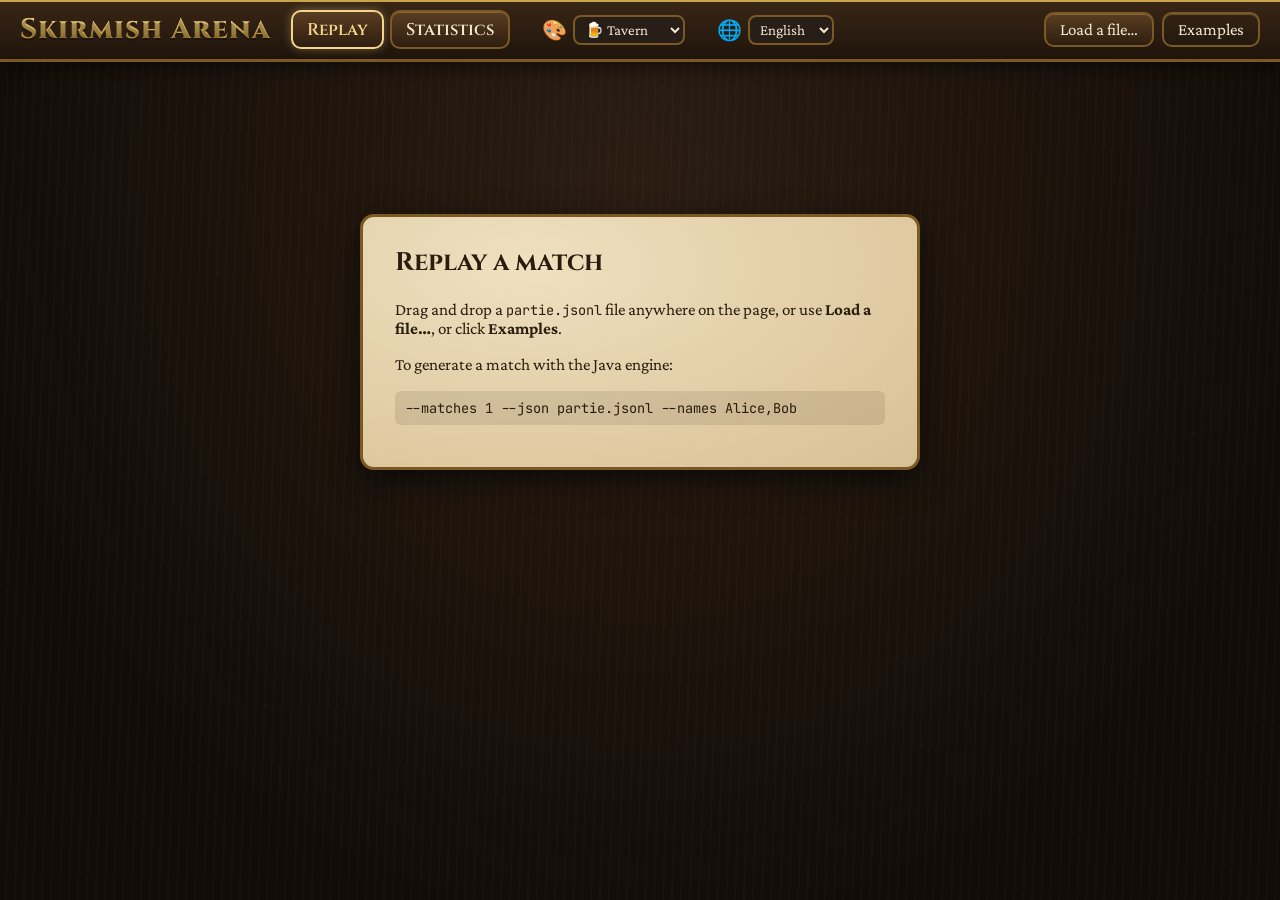
==== commit 3a1f6947: "Merge main (English/French switch, presentation) into the LLM bots branch Resolves the web conflicts" ====
--- a/web/index.html
+++ b/web/index.html
@@ -1,5 +1,5 @@
 <!doctype html>
-<html lang="fr">
+<html lang="en">
 <head>
   <meta charset="utf-8">
   <meta name="viewport" content="width=device-width, initial-scale=1">
@@ -12,18 +12,24 @@
   <header class="topbar">
     <h1 class="title">Skirmish Arena</h1>
     <nav class="tabs" role="tablist">
-      <button class="tab is-active" role="tab" aria-selected="true" data-tab="replay">Replay</button>
-      <button class="tab" role="tab" aria-selected="false" data-tab="stats">Statistiques</button>
+      <button class="tab is-active" role="tab" aria-selected="true" data-tab="replay" data-i18n="tab.replay">Replay</button>
+      <button class="tab" role="tab" aria-selected="false" data-tab="stats" data-i18n="tab.stats">Statistics</button>
     </nav>
-    <label class="design-picker" title="Thème du design (D)">🎨
-      <select id="design-theme" aria-label="Thème du design"></select>
+    <label class="design-picker" title="Design theme (D)" data-i18n-title="design.title">🎨
+      <select id="design-theme" aria-label="Design theme" data-i18n-label="design.label"></select>
+    </label>
+    <label class="design-picker" title="Language (L)" data-i18n-title="lang.title">🌐
+      <select id="lang-select" aria-label="Language" data-i18n-label="lang.label">
+        <option value="en">English</option>
+        <option value="fr">Français</option>
+      </select>
     </label>
     <div class="loaders">
-      <button class="btn btn-live" id="new-match" hidden>⚔ Nouvelle partie</button>
-      <label class="btn">Charger un fichier…
+      <button class="btn btn-live" id="new-match" data-i18n="live.new" hidden>⚔ New match</button>
+      <label class="btn"><span data-i18n="loader.file">Load a file…</span>
         <input type="file" id="file-input" accept=".jsonl,.json,.txt" hidden>
       </label>
-      <button class="btn btn-ghost" id="load-samples">Exemples</button>
+      <button class="btn btn-ghost" id="load-samples" data-i18n="loader.samples">Examples</button>
     </div>
   </header>
 
@@ -31,10 +37,9 @@
     <section id="tab-replay" class="tab-panel" role="tabpanel">
       <div id="replay-empty" class="empty">
         <div class="empty-card">
-          <h2>Rejouer une partie</h2>
-          <p>Glissez-déposez un fichier <code>partie.jsonl</code> n'importe où sur la page,
-            ou utilisez <b>Charger un fichier…</b>, ou cliquez sur <b>Exemples</b>.</p>
-          <p>Pour générer une partie avec le moteur Java&nbsp;:</p>
+          <h2 data-i18n="empty.replay.title">Replay a match</h2>
+          <p data-i18n-html="empty.replay.drop">Drag and drop a <code>partie.jsonl</code> file anywhere on the page, or use <b>Load a file…</b>, or click <b>Examples</b>.</p>
+          <p data-i18n-html="empty.replay.generate">To generate a match with the Java engine:</p>
           <pre>--matches 1 --json partie.jsonl --names Alice,Bob</pre>
         </div>
       </div>
@@ -47,21 +52,21 @@
           </div>
           <div class="controls" id="controls">
             <div class="buttons">
-              <button class="ctl" data-action="start" title="Début (Home)" aria-label="Début">⏮</button>
-              <button class="ctl" data-action="prev-turn" title="Tour précédent (Maj+←)" aria-label="Tour précédent">⏪</button>
-              <button class="ctl" data-action="prev" title="Événement précédent (←)" aria-label="Événement précédent">◀</button>
-              <button class="ctl ctl-play" data-action="play" title="Lecture / pause (Espace)" aria-label="Lecture">▶</button>
-              <button class="ctl" data-action="next" title="Événement suivant (→)" aria-label="Événement suivant">▶︎|</button>
-              <button class="ctl" data-action="next-turn" title="Tour suivant (Maj+→)" aria-label="Tour suivant">⏩</button>
-              <button class="ctl" data-action="end" title="Fin (End)" aria-label="Fin">⏭</button>
+              <button class="ctl" data-action="start" title="Start (Home)" aria-label="Start" data-i18n-title="ctl.start" data-i18n-label="ctl.start.label">⏮</button>
+              <button class="ctl" data-action="prev-turn" title="Previous turn (Shift+←)" aria-label="Previous turn" data-i18n-title="ctl.prev-turn" data-i18n-label="ctl.prev-turn.label">⏪</button>
+              <button class="ctl" data-action="prev" title="Previous event (←)" aria-label="Previous event" data-i18n-title="ctl.prev" data-i18n-label="ctl.prev.label">◀</button>
+              <button class="ctl ctl-play" data-action="play" title="Play / pause (Space)" aria-label="Play" data-i18n-title="ctl.play">▶</button>
+              <button class="ctl" data-action="next" title="Next event (→)" aria-label="Next event" data-i18n-title="ctl.next" data-i18n-label="ctl.next.label">▶︎|</button>
+              <button class="ctl" data-action="next-turn" title="Next turn (Shift+→)" aria-label="Next turn" data-i18n-title="ctl.next-turn" data-i18n-label="ctl.next-turn.label">⏩</button>
+              <button class="ctl" data-action="end" title="End (End)" aria-label="End" data-i18n-title="ctl.end" data-i18n-label="ctl.end.label">⏭</button>
               <div class="sound">
-                <button class="ctl" id="music-toggle" aria-pressed="true" title="Musique activée (B)" aria-label="Couper la musique">🎵</button>
-                <select id="music-theme" aria-label="Thème musical" title="Thème musical"></select>
-                <button class="ctl" id="sound-toggle" aria-pressed="true" title="Son activé (M)" aria-label="Couper le son">🔊</button>
-                <input type="range" id="volume" min="0" max="100" value="60" aria-label="Volume">
+                <button class="ctl" id="music-toggle" aria-pressed="true" title="Music on (B)" aria-label="Turn the music off">🎵</button>
+                <select id="music-theme" aria-label="Music theme" title="Music theme" data-i18n-title="music.theme" data-i18n-label="music.theme"></select>
+                <button class="ctl" id="sound-toggle" aria-pressed="true" title="Sound on (M)" aria-label="Mute the sound">🔊</button>
+                <input type="range" id="volume" min="0" max="100" value="60" aria-label="Volume" data-i18n-label="volume">
               </div>
-              <button class="ctl" id="fullscreen-toggle" title="Plein écran (F)" aria-label="Plein écran" aria-pressed="false">⛶</button>
-              <label class="speed">Vitesse
+              <button class="ctl" id="fullscreen-toggle" title="Fullscreen (F)" aria-label="Fullscreen" aria-pressed="false">⛶</button>
+              <label class="speed"><span data-i18n="speed">Speed</span>
                 <select id="speed">
                   <option value="1">×1</option>
                   <option value="2" selected>×2</option>
@@ -70,30 +75,30 @@
                 </select>
               </label>
             </div>
-            <input type="range" id="scrubber" min="0" max="0" value="0" aria-label="Position dans la partie">
+            <input type="range" id="scrubber" min="0" max="0" value="0" aria-label="Position in the match" data-i18n-label="position.label">
             <div class="position" id="position"></div>
           </div>
         </div>
         <aside class="log-panel">
-          <h2 id="dialogue-title" hidden>Dialogue</h2>
+          <h2 id="dialogue-title" data-i18n="dialogue.title" hidden>Dialogue</h2>
           <ol class="dialogue" id="dialogue" aria-live="polite" hidden></ol>
-          <h2>Journal</h2>
+          <h2 data-i18n="log.title">Log</h2>
           <ol class="log" id="log"></ol>
         </aside>
         <div class="overlay" id="overlay" hidden></div>
       </div>
       <details class="hp-panel" id="hp-panel" hidden>
-        <summary>📈 Points de vie au fil de la partie</summary>
-        <div class="hp-chart" id="hp-chart" title="Cliquez pour aller à ce moment de la partie"></div>
+        <summary data-i18n="hp.title">📈 Hit points over the match</summary>
+        <div class="hp-chart" id="hp-chart" title="Click to jump to that moment of the match" data-i18n-title="hp.hint"></div>
       </details>
     </section>
 
     <section id="tab-stats" class="tab-panel" role="tabpanel" hidden>
       <div id="stats-empty" class="empty">
         <div class="empty-card">
-          <h2>Statistiques de N matchs</h2>
-          <p>Glissez-déposez un fichier <code>stats.json</code>, ou cliquez sur <b>Exemples</b>.</p>
-          <p>Pour le générer avec le moteur Java&nbsp;:</p>
+          <h2 data-i18n="empty.stats.title">Statistics of N matches</h2>
+          <p data-i18n-html="empty.stats.drop">Drag and drop a <code>stats.json</code> file, or click <b>Examples</b>.</p>
+          <p data-i18n-html="empty.stats.generate">To generate it with the Java engine:</p>
           <pre>--matches 1000 --stats-json stats.json --names Alice,Bob</pre>
         </div>
       </div>
@@ -105,25 +110,25 @@
 
   <dialog class="new-match" id="new-match-dialog">
     <form id="new-match-form" method="dialog">
-      <h2>Nouvelle partie</h2>
+      <h2 data-i18n="live.title">New match</h2>
       <div class="new-match-sides">
         <fieldset>
-          <legend>Joueur 1</legend>
-          <label>Nom <input name="name1" required maxlength="20"></label>
-          <label>Bot <select name="bot1"></select></label>
-          <label>Classe <select name="class1"></select></label>
+          <legend data-i18n="live.player1">Player 1</legend>
+          <label><span data-i18n="live.name">Name</span> <input name="name1" required maxlength="20"></label>
+          <label><span data-i18n="live.bot">Bot</span> <select name="bot1"></select></label>
+          <label><span data-i18n="live.class">Class</span> <select name="class1"></select></label>
         </fieldset>
         <fieldset>
-          <legend>Joueur 2</legend>
-          <label>Nom <input name="name2" required maxlength="20"></label>
-          <label>Bot <select name="bot2"></select></label>
-          <label>Classe <select name="class2"></select></label>
+          <legend data-i18n="live.player2">Player 2</legend>
+          <label><span data-i18n="live.name">Name</span> <input name="name2" required maxlength="20"></label>
+          <label><span data-i18n="live.bot">Bot</span> <select name="bot2"></select></label>
+          <label><span data-i18n="live.class">Class</span> <select name="class2"></select></label>
         </fieldset>
       </div>
-      <p class="new-match-hint">Avec le bot Llm, Claude choisit ses cartes et réfléchit à chaque tour : la partie se déroule en direct.</p>
+      <p class="new-match-hint" data-i18n="live.hint">With the Llm bot, Claude picks its cards and thinks every turn: the match is played live.</p>
       <div class="new-match-actions">
-        <button class="btn btn-ghost" value="cancel" formnovalidate>Annuler</button>
-        <button class="btn" value="start">Lancer le combat</button>
+        <button class="btn btn-ghost" value="cancel" formnovalidate data-i18n="live.cancel">Cancel</button>
+        <button class="btn" value="start" data-i18n="live.start">Start the fight</button>
       </div>
     </form>
   </dialog>
@@ -131,6 +136,7 @@
   <div class="tooltip" id="tooltip" hidden></div>
   <div class="card-zoom" id="card-zoom" hidden></div>
 
+  <script src="js/i18n.js"></script>
   <script src="js/replay.js"></script>
   <script src="js/logformat.js"></script>
   <script src="js/stats.js"></script>
@@ -138,6 +144,7 @@
   <script src="js/visuals.js"></script>
   <script src="js/themes.js"></script>
   <script src="js/fx.js"></script>
+  <script src="js/narration.js"></script>
   <script src="js/view-replay.js"></script>
   <script src="js/view-stats.js"></script>
   <script src="data/sample-match.js"></script>
@@ -147,8 +154,8 @@
   <script>
     if (!window.Arena || !window.Arena.ReplayView) {
       const box = document.getElementById("toast");
-      box.textContent = "Les scripts de la page n'ont pas pu être chargés. Ouvrez web/index.html dans Chrome, "
-        + "Edge ou Firefox depuis le dossier du projet (pas dans un aperçu), avec les dossiers js/, css/ et data/ à côté.";
+      box.textContent = "The page scripts could not be loaded. Open web/index.html in Chrome, Edge or Firefox "
+        + "from the project folder (not in a preview), with the js/, css/ and data/ folders next to it.";
       box.hidden = false;
     }
   </script>
--- a/web/css/arena.css
+++ b/web/css/arena.css
@@ -487,13 +487,6 @@
 @media (max-height: 900px) and (min-width: 1101px) {
   main { padding: 10px 16px; }
   .board { gap: 4px; padding: 8px; border-width: 8px; min-height: 0; }
-  .hero { width: 76px; height: 90px; font-size: 34px; }
-  .hand { min-height: 70px; }
-  .card { width: 64px; height: 72px; padding-top: 12px; }
-  .minions { min-height: 78px; }
-  .minion { width: 56px; height: 72px; padding: 6px 4px; }
-  .minion-icon { font-size: 18px; }
-  .power { width: 46px; height: 46px; font-size: 9px; }
   .controls { padding: 6px 10px; gap: 4px; }
 }
 
@@ -576,3 +569,36 @@
 .new-match-hint { font-size: 14px; opacity: 0.8; }
 .new-match-actions { display: flex; justify-content: flex-end; gap: 10px; }
 .new-match .btn-ghost { color: var(--ink); }
+
+/* ---------- Board scale: every piece follows --u (the hero height), which grows with the window height,
+   so big screens get big cards and a laptop still fits the board and its controls on one screen. ---------- */
+@media (min-width: 701px) {
+  :root { --u: clamp(80px, calc((100dvh - 210px) / 6.5), 190px); }
+  .hand { min-height: calc(var(--u) * 0.82); }
+  .card { width: calc(var(--u) * 0.74); height: calc(var(--u) * 0.82); padding: calc(var(--u) * 0.13) 5px 5px;
+    font-size: calc(var(--u) * 0.1); }
+  .card-name { font-size: calc(var(--u) * 0.105); }
+  .card-cat { font-size: calc(var(--u) * 0.075); }
+  .card-icon { font-size: calc(var(--u) * 0.2); }
+  .cost { width: calc(var(--u) * 0.22); height: calc(var(--u) * 0.22); font-size: calc(var(--u) * 0.12);
+    top: calc(var(--u) * -0.07); left: calc(var(--u) * -0.07); }
+  .hero { width: calc(var(--u) * 0.84); height: var(--u); font-size: calc(var(--u) * 0.37);
+    border-radius: calc(var(--u) * 0.42) calc(var(--u) * 0.42) calc(var(--u) * 0.15) calc(var(--u) * 0.15); }
+  .gem { min-width: calc(var(--u) * 0.28); height: calc(var(--u) * 0.28); font-size: calc(var(--u) * 0.14); }
+  .power { width: calc(var(--u) * 0.48); height: calc(var(--u) * 0.48); font-size: calc(var(--u) * 0.08); }
+  .power .cost { width: calc(var(--u) * 0.17); height: calc(var(--u) * 0.17); font-size: calc(var(--u) * 0.09);
+    margin-left: calc(var(--u) * -0.085); }
+  .minions { min-height: calc(var(--u) * 0.84); }
+  .minion { width: calc(var(--u) * 0.6); height: calc(var(--u) * 0.76); font-size: calc(var(--u) * 0.088); }
+  .minion-icon { font-size: calc(var(--u) * 0.2); }
+  .minion .stat { width: calc(var(--u) * 0.21); height: calc(var(--u) * 0.21); font-size: calc(var(--u) * 0.115); }
+  .hero-name { font-size: calc(var(--u) * 0.15 + 4px); }
+  .hero-label, .deck-pile { font-size: calc(var(--u) * 0.08 + 6px); }
+  .mana { font-size: calc(var(--u) * 0.1 + 5px); }
+  .crystal { width: calc(var(--u) * 0.1); height: calc(var(--u) * 0.1); }
+  .turn-banner { font-size: calc(var(--u) * 0.1 + 5px); }
+  .action { font-size: calc(var(--u) * 0.1 + 5px); }
+  .speech { font-size: calc(var(--u) * 0.08 + 6px); max-width: calc(var(--u) * 1.6 + 60px); }
+}
+.log { font-size: 13px; }
+.dialogue { font-size: 16.5px; }
